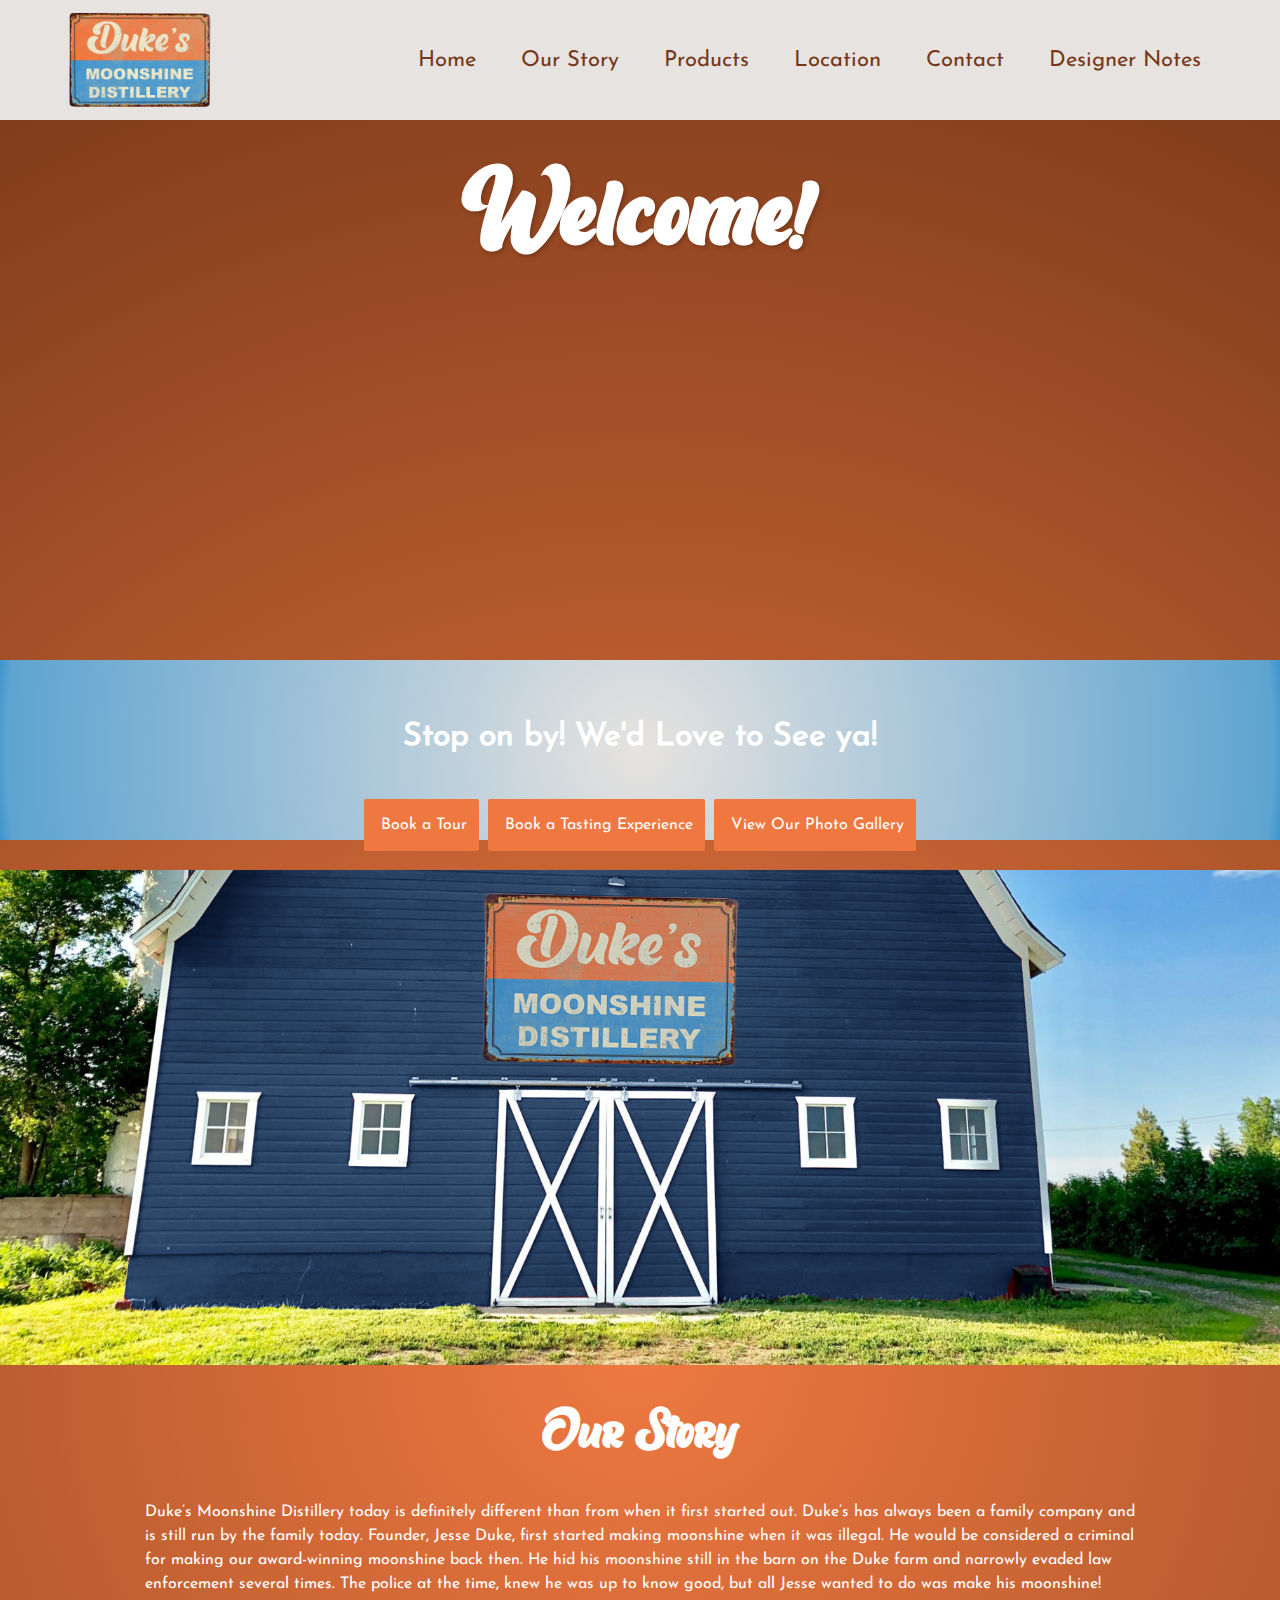
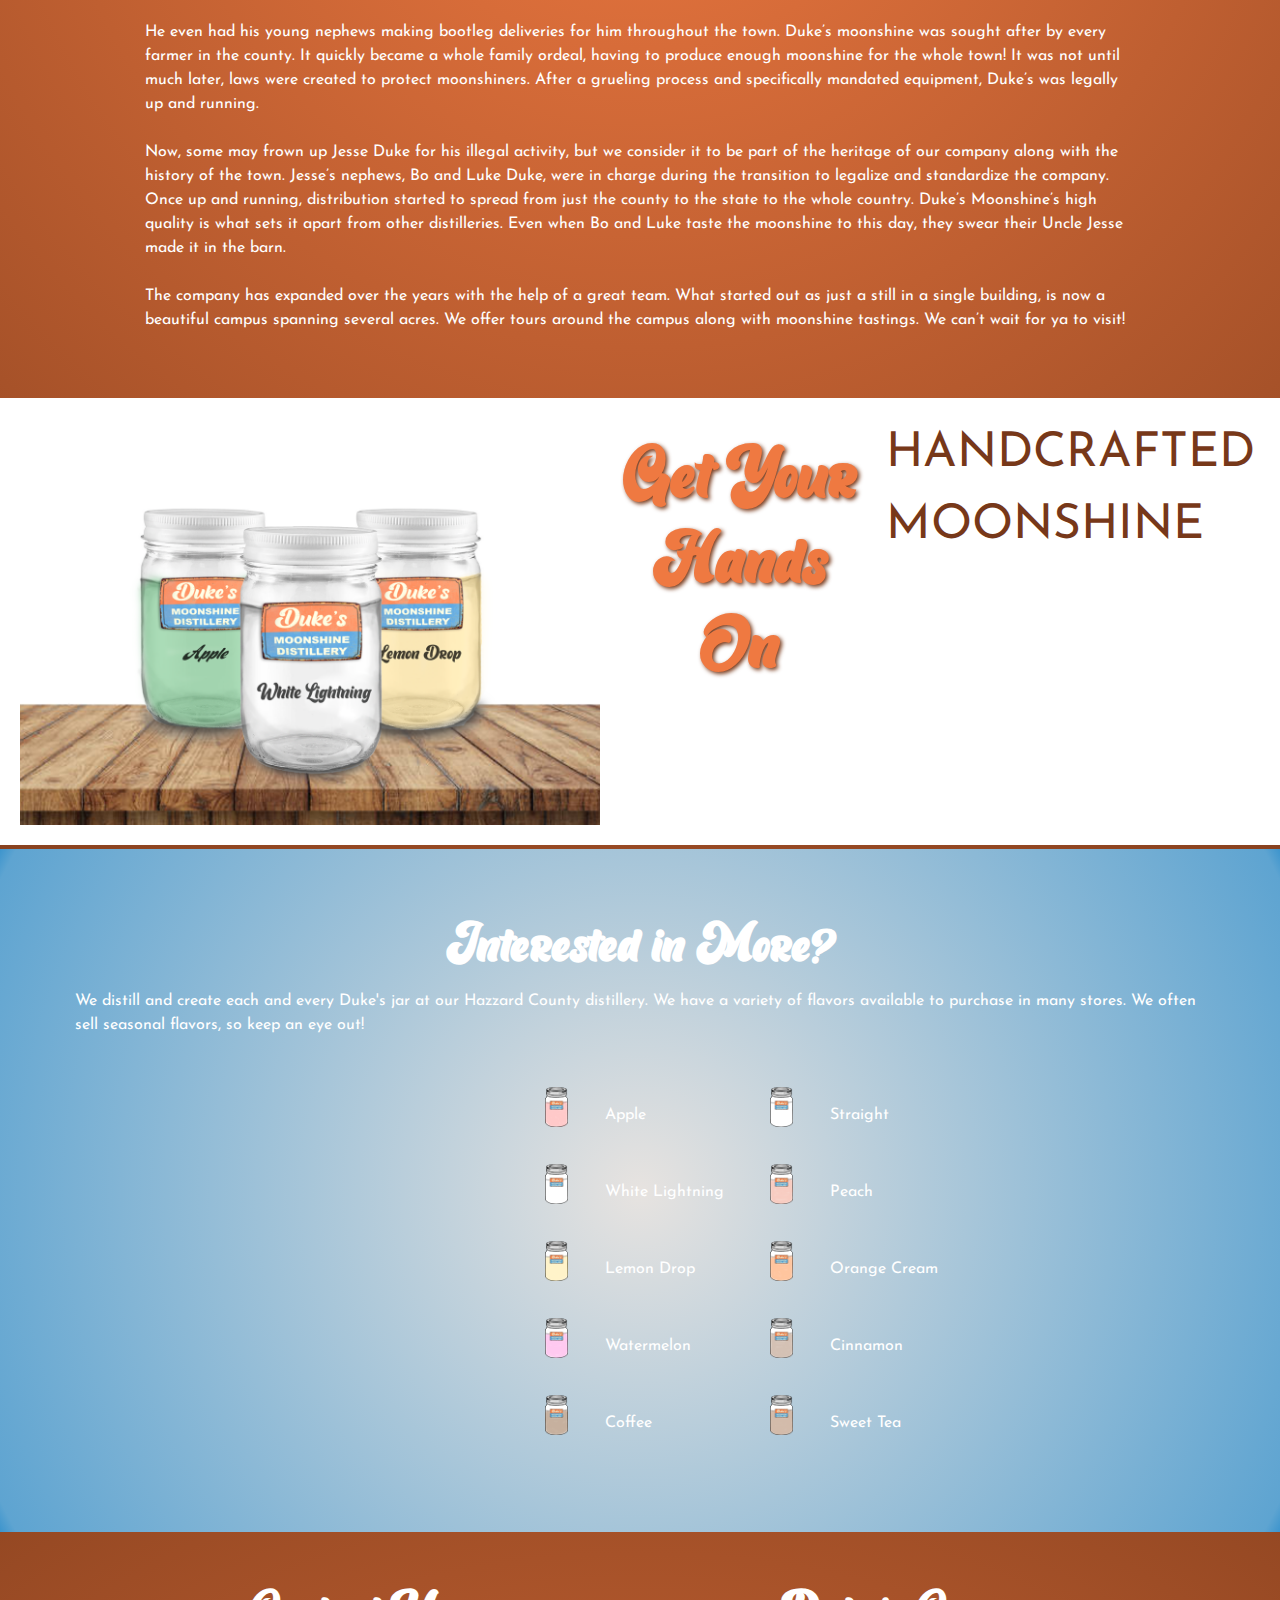
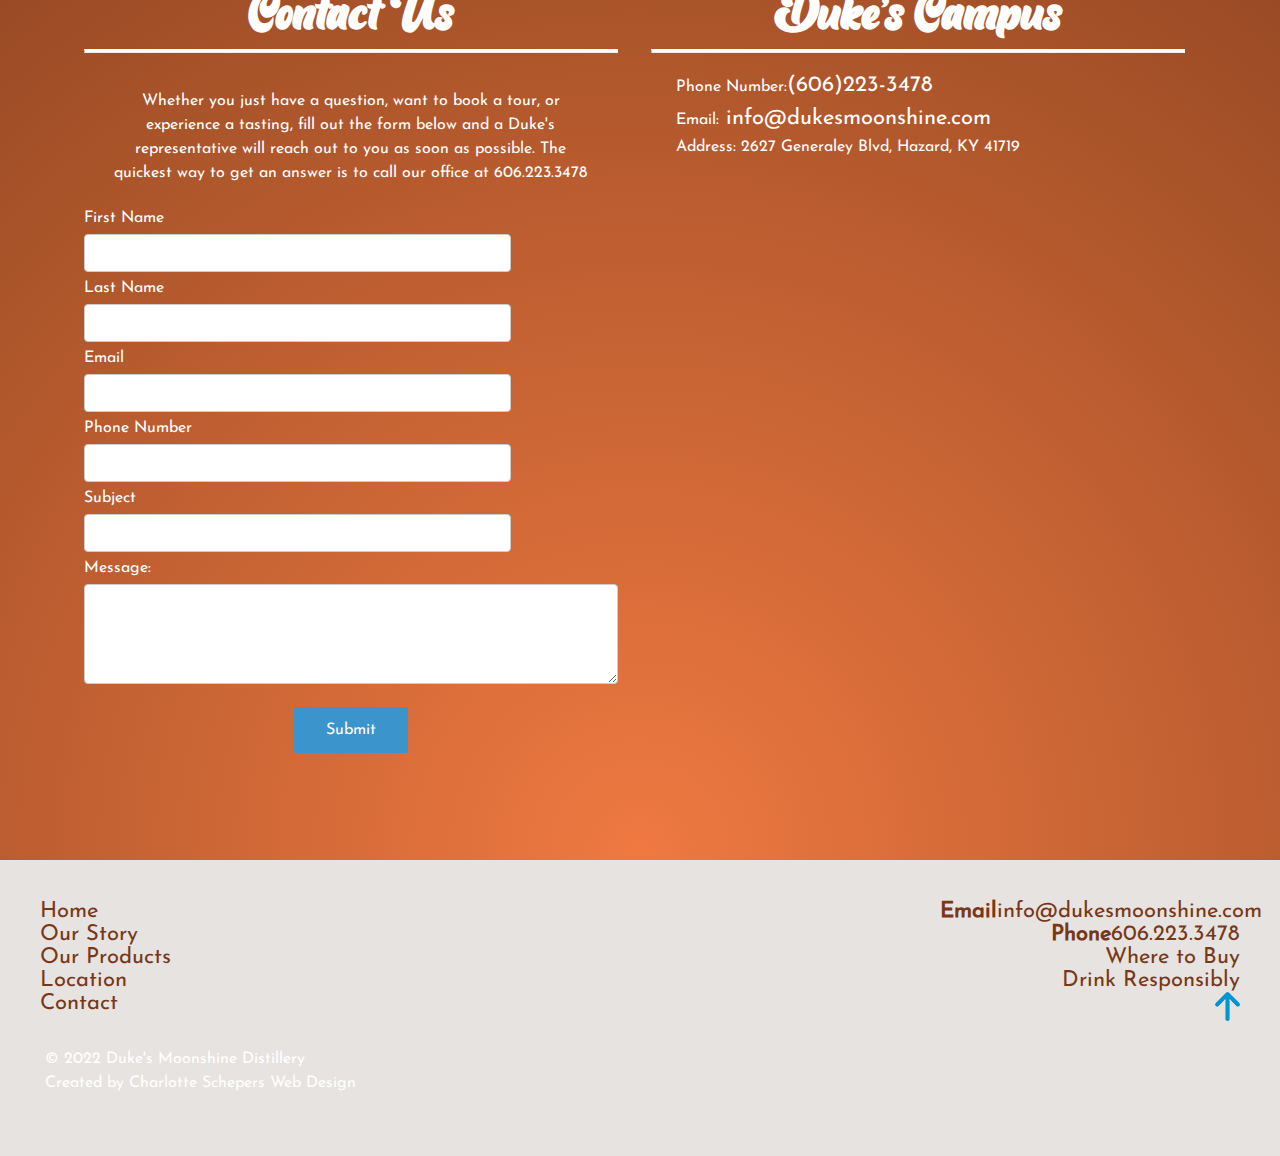
==== index.html @ 7ce9fbf5 "updates to grid" ====
<!DOCTYPE html>
<html lang="en">
<head>
    <meta charset="UTF-8">
    <meta http-equiv="X-UA-Compatible" content="IE=edge">
    <meta name="viewport" content="width=device-width, initial-scale=1.0">
    <title>Home</title>
    <!-- import stylesheet -->
    <link rel="stylesheet" href="css/navbar.css">
    <link rel="stylesheet" href="styles.css">
</head>
<body>
  <!-- NAVIGATION BEGINS -->
    <nav class="navbar">
        <div class="logo-container">
          <a href="#"><img class="logo-image" src="img/logo.png" alt="logo"></a>
        </div>
        <ul id="nav-list" class="nav-menu">
            <li class="menu-item">
                <a href="#home">Home</a>
            </li>
            <li class="menu-item">
                <!-- <a href="http://" target="_blank" rel="noopener noreferrer">Blog</a> -->
                <a href="#about">Our Story</a>
            </li>
            <li class="menu-item">
                <a href="#products">Products</a>
            </li>
            <li class="menu-item">
                <a href="#map">Location</a>
            </li>
            <li class="menu-item">
                <a href="#contact">Contact</a>
            </li>
            <li class="menu-item">
                <a href="https://charlotte-schepers.com/dukes-moonshine-distillery/">Designer Notes</a>
            </li>
        </ul>
        <div id="nav-toggle" class="menu-icon">
            <div class="bar"></div>
            <div class="bar"></div>
            <div class="bar"></div>
        </div>
    </nav>
    <!-- import javascript -->
    <script src="js/navbar.js"></script>
<!-- NAVIGATION ENDS -->
<!-- CONTENT OF THE PAGE BEGINS -->

<div id="#" class="index-hero">
<h2>Welcome!</h2>
</div>

<div class="off-white centered">
  <h1>Stop on by! We'd Love to See ya!</h1>
  <button class="button button2">Book a Tour</button>
  <button class="button button2">Book a Tasting Experience</button>
  <button class="button button2">View Our Photo Gallery</button>
  <br>
  <br>
</div>



<div class="header-img"></div>


<h2 id="about" >Our Story</h2>

<div class="about">
<p>Duke’s Moonshine Distillery today is definitely different than from when it first started out. Duke’s has always been a family company and is still run by the family today. Founder, Jesse Duke, first started making moonshine when it was illegal. He would be considered a criminal for making our award-winning moonshine back then. He hid his moonshine still in the barn on the Duke farm and narrowly evaded law enforcement several times. The police at the time, knew he was up to know good, but all Jesse wanted to do was make his moonshine!<br>
<br>
He even had his young nephews making bootleg deliveries for him throughout the town. Duke’s moonshine was sought after by every farmer in the county. It quickly became a whole family ordeal, having to produce enough moonshine for the whole town! It was not until much later, laws were created to protect moonshiners. After a grueling process and specifically mandated equipment, Duke’s was legally up and running.<br>
<br>
Now, some may frown up Jesse Duke for his illegal activity, but we consider it to be part of the heritage of our company along with the history of the town. Jesse’s nephews, Bo and Luke Duke, were in charge during the transition to legalize and standardize the company. Once up and running, distribution started to spread from just the county to the state to the whole country. Duke’s Moonshine’s high quality is what sets it apart from other distilleries. Even when Bo and Luke taste the moonshine to this day, they swear their Uncle Jesse made it in the barn. <br>
<br>
The company has expanded over the years with the help of a great team. What started out as just a still in a single building, is now a beautiful campus spanning several acres. We offer tours around the campus along with moonshine tastings. We can’t wait for ya to visit! <br>

</p>
</div>

<div id="products" class="product-bkgd products">
<img class="products-img" src="images/products.png" alt="moonshine jars">


<h2>Get Your Hands On</h2>
<p>HANDCRAFTED MOONSHINE</p>
</div>

</div>


<div class="blue-cover">
<h2>Interested in More?</h2>
<p> We distill and create each and every Duke's jar at our Hazzard County distillery. We have a variety of flavors available to purchase in many stores. We often sell seasonal flavors, so keep an eye out!</p>

<!-- <div class="row">

<ul>
  <div class="column jars">
  <li><span class="apple"><img src="images/apple.png">Apple</li>
  <li><span class="white-light"><img src="images/jar bullet.png">White Lightning</li>
  <li><span class="lemon"><img src="images/lemon.png">Lemon Drop</li>
  <li><span class="watermelon"><img src="images/watermelon.png">Watermelon</li>
  <li><span class="coffee"><img src="images/coffee.png">Coffee</li>


  </div>
  <div class="column jars">
  <li><span class="straight"><img src="images/jar bullet.png">Straight</li>
  <li><span class="peach"><img src="images/peach.png">Peach</li>
  <li><span class="orange"><img src="images/orange.png">Orange Cream</li>
  <li><span class="cinnamon"><img src="images/cinnamon.png">Cinnamon</li>
    <li><span class="sweet-tea"><img src="images/sweet tea.png">Sweet Tea</li>
  </div>
</ul>
</div> -->


<div class="small-grid">

  <div class="small-col">

       <img src="images/apple.png">

       <p>Apple</p>

       <img src="images/jar bullet.png">

       <p>White Lightning</p>

       <img src="images/lemon.png">

       <p>Lemon Drop</p>

       <img src="images/watermelon.png">

      <p>Watermelon</p>

       <img src="images/coffee.png">

      <p>Coffee</p>

    </div> <!--small-col-->



    <div class="small-col">

      <img src="images/jar bullet.png">

      <p>Straight</p>

      <img src="images/peach.png">

      <p>Peach</p>

        <img src="images/orange.png">

      <p>Orange Cream</p>

        <img src="images/cinnamon.png">

      <p>Cinnamon</p>

        <img src="images/sweet tea.png">

      <p>Sweet Tea</p>

    </div> <!--small col-->
</div><!--small-grid-->

</div>


  <div id="contact" class="wrapper2">
    <form action="thanks.html">
      <h2>Contact Us</h2>
      <hr>
      <p>Whether you just have a question, want to book a tour, or experience a tasting, fill out the form below and a Duke's representative will reach out to you as soon as possible. The quickest way to get an answer is to call our office at 606.223.3478 <br>

      </p>

     <label>First Name <br>
     <input type="text" id="first-name" name="first-name" required></label>
     <label>Last Name <br>
     <input type="text" id="last-name" name="last-name" required></label>
     <label>Email <br>
     <input type="email" id="email" name="email" required></label>
     <label>Phone Number<br>
     <input type="phone" id="phone" name="phone" required></label>
     <label>Subject<br>
     <input type="subject" id="subject" name="subject" required></label>



     <label>Message: <br>
     <textarea id="message" required></textarea></label>


       <!-- <p>Please indicate what subject your message involves:</p>
     <ul>
       <li><input class="checkbox" type="checkbox" name="tour" id="tour" value="tour" class="svc">Booking a Tour</li>
       <li><input class="checkbox" type="checkbox" name="taste" id="taste" value="taste" class="svc">Experience a Moonshine Tasting</li>
       <li><input class="checkbox" type="checkbox" name="general" id="general" value="general" class="svc">General Questions</li>
       <li><input class="checkbox" type="checkbox" name="other" id="other" value="other" class="svc">Other</li>
       <li><input class="checkbox" type="checkbox" class="cursor" id="news" name="news" checked> Receive our Newsletters</label></li>     </ul> -->

       <!-- <label id="newsletter"> <input type="checkbox" class="cursor" id="news" name="news" checked> Receive our newsletters</label> -->

       <button type="submit" class="cursor" value="Submit">Submit</button>

   </form>
   <br>
   <div id="map">

       <h2>Duke's Campus</h2>
       <hr>
       <p>
        Phone Number:<a href="tel: 606-223-3478">(606)223-3478</a><br>
       Email:<a href="mailto:info@dukesmoonshine.com"> info@dukesmoonshine.com </a><br>
       Address: 2627 Generaley Blvd, Hazard, KY 41719
<br>
<br>

<iframe src="https://www.google.com/maps/embed?pb=!1m18!1m12!1m3!1d50807.199854660656!2d-83.23559071460049!3d37.2607550804076!2m3!1f0!2f0!3f0!3m2!1i1024!2i768!4f13.1!3m3!1m2!1s0x8844c88c5bedbb27%3A0x485ecf9d61641623!2sHazard%2C%20KY!5e0!3m2!1sen!2sus!4v1650849989904!5m2!1sen!2sus" width="100%" height="450" style="border:0;" allowfullscreen="" loading="lazy" referrerpolicy="no-referrer-when-downgrade"></iframe></div>
     </p>
   </div>
 </div>


<footer>
<div class="footer-grid">
  <div class="left">
    <a href="#">Home<br></a>
     <a href="#about">Our Story<br></a>
    <a href="#products">Our Products<br></a>
    <a href="#map">Location<br></a>
    <a href="#contact">Contact<br></a>
  </div>
  <div></div>
  <div class="right">
    <a href= "mailto:info@dukesmoonshine.com"><b>Email</b>info@dukesmoonshine.com</a><br>
    <a href="tel:+6062233478"><b>Phone</b>606.223.3478</a><br>
    <a href="#">Where to Buy</a><br>
    <a href="#">Drink Responsibly</a><br>
    <a href="#"><img src="images/arrow.png" alt="arrow"></a>
  </div>

</div> <!--footer grid-->
<p>&copy; 2022 Duke's Moonshine Distillery<br>Created by Charlotte Schepers Web Design</p>
</footer>

</body>
</html>
---- css/navbar.css ----
@font-face {
   font-family: 'Josefin Sans';
   src: url('JosefinSans-Regular.ttf') format('truetype');
   font-weight: normal;
 }
body {
    margin: 0;
    /* to see that the navbar is sticky */
    height: 300vh;
    background: rgb(239,121,65);
background: radial-gradient(circle, rgba(239,121,65,1) 0%, rgba(119,56,25,1) 100%);

}

a {
    color: #773819;
    text-decoration: none;
    font-size: 22px;
    font-family: 'Josefin Sans', sans-serif;
}

a:hover {
    color: #3c94cd;
}

.navbar {
    /* make it stick */
    position: sticky;
    position: -webkit-sticky;
    top: 0;
    /* in front of all other elements */
    z-index: 99;
    /* set background */
    background-color: #e7e3e0;
    padding: 10px 5%;

    /* define flex */
    display: flex;
    justify-content: space-between;
    align-items: center;
}

.logo-image {
    display: block;
    height: 100px
}

.nav-menu {
    margin: 0;
    padding: 0;
    list-style-type: none;
    list-style-image: none;
}

.menu-item {
    display: inline-block;
    margin-left: 10px;
}

.bar {
    width: 20px;
    height: 3px;
    background-color: black;
    margin: 4px auto;
}

.menu-icon {
    display: none;
}

@media only screen and (max-width: 600px) {
    .navbar {
        flex-direction: column;
    }

    .logo-container {
        width: 100%;
    }

    .menu-item {
        display: block;
        width: 100%;
        padding: 5px 0;
        text-align: end;
    }

    .menu-icon {
        display: block;
        position: absolute;
        top: 20px;
        right: 5%;
    }

    .menu-icon:hover .bar {
        background-color: #3c94cd;
    }

    .nav-menu {
        display: none;
        width: 100%;
    }

    .active {
        display: block;
    }
}
---- styles.css ----
@charset "utf-8";

/* fonts */

@font-face {
   font-family: 'Barqish';
   src: url('Barqish.otf') format('opentype');
   font-weight: normal;
 }



/* MAIN CONTENT --------------------------------- */
body{
  background: rgb(239,121,65);
background: radial-gradient(circle, rgba(239,121,65,1) 0%, rgba(119,56,25,1) 100%);
  font-size: 16px;
 font-family: 'Josefin Sans', sans-serif;
  margin:0;
  padding:0;
}

* {
  box-sizing: border-box;
}

h1 {
  text-align: center;
  font-family: 'Josefin Sans', sans-serif;
  font-size: 2em;
  color: white;
}

h2 {
  color: white !important;
  font-family: 'Barqish';
  text-align: center;
  /* padding: 20px; */

  margin-top: 10px;
  margin-bottom: 0;
  font-size: 3em;
  justify-content: center;


}

h3 {
  text-align: center;
  color: white;
  font-family: 'Josefin Sans';
  font-size: 2.5em;

}

p {
	color: white;
    font-size: 1em;
    line-height: 1.5;
    font-family: 'Josefin Sans', sans-serif;
    padding: 25px;
    padding-top: 0;
    text-align: center;

}



/* INTRO PAGE */
.intro-logo {
  width: 450px;
  margin-right: auto;
  margin-left: auto;
  display: block;

}
.centered-intro {
  text-align: center;
  padding-top: 20px;
}

.centered-intro p {
  text-align: center;

}

.centered-intro form input {
  margin: auto !important;
}

input[type=submit] {
 background-color: #3c94cd;

 -moz-border-radius: 5px;
 -webkit-border-radius: 5px;
 border-radius: 2px;
 color: #fff;
 font-family: 'Josefin Sans', sans-serif;
 font-size: 1em;
 text-decoration: none;
 border: none;

}
button[type=submit] {
 background-color: #3c94cd;
 -moz-border-radius: 5px;
 -webkit-border-radius: 5px;
 border-radius: 2px;
 color: #fff;
 font-family: 'Josefin Sans', sans-serif;
 font-size: 1em;
 text-decoration: none;
 border: none;

}


/* INDEX PAGE */


/* ---------------------------------------------------NAV BAR */
/* .topnav {
	overflow: hidden; */
  /* background-color: #ab907b; */
  /* background-color: #e7e3e0;
  border: 1px groove #773819;
border-radius: 2px 2px 2px 2px;

}
.topnav a {
	display: none;
	color: #773819;
	padding: 14px 14px;
	text-decoration: none;
	font-size: 1.2em;
}
.topnav a:hover {

	color: #3c94cd;
	}
a.active {
	display: inline-grid; */
	/* background-color:rgba(40,40,40,.6); */
	/* color: #3c94cd;
}
.topnav.responsive {
  position: relative;
  z-index: 1;
}
.topnav.responsive a {
	float: none;
	display: block;
	text-align: left; */
	/* border-bottom:1px solid #000; */
/* }
.topnav a.icon {
	float: right;
	display: block;
    color: #3f95cd;
}
.topnav.responsive .icon {
	position: absolute;
	right: 0;
	top: 0;
} */

/* --------
  -------------------END OF NAV BAR */

/* #logo { */
    /* ------ Max width to keep logo image from being larger than intended ------ */
    /* width: 300px;
    height: auto;
    margin: auto;
    display: block;
    padding-top: 20px;
    padding-bottom: 20px;


} */


.header-img {
    background-image: url("images/landscape-barn.png");
    background-repeat: no-repeat;
    background-position: center;
    background-size: cover;
    min-height:150px;
    min-width: 100px;
    padding-bottom: 0px;
    margin-bottom:0px;

}

.index-hero h2 {
  color: white;
  font-family: 'Barqish';
  text-align: center;
  /* padding: 20px; */
  padding-bottom: 20px;
  margin-top: 0;
  font-size: 4em;
  justify-content: center;

}
.orange-bar {
  background: rgb(239,121,65);
  background: radial-gradient(circle, rgba(239,121,65,1) 0%, rgba(119,56,25,1) 100%);

  height: 10vh;

}

  .taste {
    justify-content: center;
    width: 175px;

  }

  .tour {
    justify-content: center;
    width: 175px;
  }

  .virt {
   justify-content: center;
   width: 175px;
  }

  .container {
    width: 300px;
    display: flex;
    flex-direction: column;
    justify-content: center;
  }


.index-hero {
  background-image: url("images/index-hero.jpg");
  background-repeat: no-repeat;
  background-position: center;
  background-size: cover;
  min-height:250px;
  min-width: 100px;
  padding-top: 0px;
  margin-top: 0px;
  margin-bottom: 0px;
  padding-bottom: 0px;
}

.index-hero h2 {
  text-shadow: 2px 3px 4px #552711;

}

.off-white {
  background: rgb(231,227,224);
background: radial-gradient(circle, rgba(231,227,224,1) 0%, rgba(94,164,209,1) 98%, rgba(60,148,205,1) 100%);
  height: 265px;
  padding: 5px;

}

.off-white h1 {
  padding: 20px;
}

.button {
  padding: 16px 15px;
  text-align: center;
  text-decoration: none;
  display: inline-block;
  font-size: 16px;
  margin: 4px 2px;
  transition-duration: 0.4s;
  cursor: pointer;
  font-family: 'Josefin Sans', sans-serif;
}

.button2 {
  background-color: #ef7840;
  color: white;
  border: 2px solid #ef7840;
  padding-right: 10px;
}

.button2:hover {
  background-color: #3c94cd;
  color: #e7e3e0;
  border: 2px solid #3c94cd;
}

hr {
  border-top: 3px solid white;
}

.products h1{
  color: black;
  font-size: 2em;
}

.product-bkgd h2 {
  color: #ef7941 !important;
  text-align: center;
  font-family: 'Barqish';
  font-size: 4em;
  text-shadow: 2px 2px 4px #773819;
}


.products {


    min-height:400px;
    padding-top: 10px;
    padding-bottom:10px;
}

.product-bkgd {
  background-color: white;
  padding-top: 20px;
}

.products-img {
  width: 100%;
  display: inline-block;
  padding: 20px;
}

.column {
    width: 100%;
  }

  .jars {
    width: 200px;
    text-align: left;
    margin: auto;
  }

  .product-bkgd p{
    color: #773819;
    font-size: 3em;
    margin-top: 0px;
  }

  ul {
    color: white;
    text-align: center;
    list-style-type: none;
  }

  li {
    padding: 15px;
    align-items: center;
  }

  .blue-cover {
    background: rgb(231,227,224);
background: radial-gradient(circle, rgba(231,227,224,1) 0%, rgba(94,164,209,1) 98%, rgba(60,148,205,1) 100%);
padding: 25px;
  }

  .wrapper2 {
  margin: 15px auto;
  width:90%;
  padding: 20px;
}

/* START MOBILE FORM STYLES */
form{
/* width:90%; */
}

form p, form{
margin-bottom:5px;
text-align: center;
}

label{
display:block;
color: white;
text-align: left;
}

#newsletter input{
display:inline;
width:auto;
}

input{
/* FOR MOBILE WIDTH:100% */
width:100%;
padding:1.7%;
margin:1.5% 0;
font-size: 1em;
border-radius: 4px;
border:1px solid #ccc;
box-sizing: border-box;
}

.checkbox{
    width:30px;
    text-align: left;

}

textarea{
min-height:100px;
width: 100%;
padding: 2%;
margin: 1.5% 0;
font-size: 1em;
border: 1px solid #ccc;
border-radius: 4px;
box-sizing: border-box;
}

#map a {
  color: white;

}

#map a:hover {
  color: #3c94cd;
}




footer{
    text-align: center;
    /* background-color: #4682b4; */
    /* opacity: 0.7; */
    /* padding-top: 20px; */
    color: #773819;
    font-family: 'Josefin Sans';
    background-color: #e7e3e0;
    padding: 20px;
}

footer:hover {

}

.wrapper p {
  color: #773819;
}

.footer p {
  color: #773819;
  text-align: center;
}

.footer-grid {
  display: grid;
  grid-template-columns: 150px 1fr 300px;
  grid-gap: 10px;
  background-color: #e7e3e0;
  color: #444;
  margin: 20px;
}

.right {
  text-align: right;
  color: #773819;
  font-size: 1.3em;
}

.left {
  text-align: left;
}
}
i{
  text-align:right;
}

.about {
  margin: auto;
  padding: 25px;
}

.small-col {
  display: grid;
  grid-template-columns: 20px 180px;
  grid-gap: 15px;
  margin: 5px;

}
 .small-grid{
    max-width:200px;
/*  I added the grid template col widths to get
 this max-width number so the grid is
 centered. If the columns need to be wider,
 then you need to change the max-width also  */
    margin:20px auto;
  }

.small-grid img{
  display:block;
  height:40px;
}
.small-grid p{
  height:30px;
}

@media only screen and (min-width:400px){
  .small-grid{
    display:flex;
    flex-direction:row;
  }
}



  /* --------
DESKTOP STYLES
-------- */
@media only screen and (min-width:700px){

  /* INTRO, LANDING PAGE ------------------------------- */

  .intro-logo {
    margin-top: 300px;
    margin-left: 800px;
    width: 300px;
    position: center;
    display: inline-block;
  }
  .centered {
    text-align: center;
    padding-top: 20px;
  }

  button {
    background-color: #3c94cd;
    border: none;
    border-radius: 2px;
    color: white;
    padding: 15px 32px;
    text-align: center;
    text-decoration: none;
    display: inline-block;
    font-size: 16px;
    margin: 4px 2px;
    cursor: pointer;
    font-family: 'Josefin Sans', sans-serif;
  }



  input[type=submit] {
   background-color: #3c94cd;
   padding: 15px 32px;
   -moz-border-radius: 5px;
   -webkit-border-radius: 5px;
   border-radius: 2px;
   color: #fff;
   font-family: 'Josefin Sans', sans-serif;
   font-size: 1em;
   text-decoration: none;
   border: none;
   display: inline-block;
  }

  #yes-button {
    display: inline-block;
    text-align: center;
    margin: auto;
  }

  #no-button {
    display: inline-block;
    text-align: center;
    margin: auto;
  }

/* INDEX PAGE ------------------------------------ */

/* .topnav{
     text-align: center;
     padding:5px 0;
 }
 .topnav a {
     display: inline-grid;
     grid-auto-flow: column;
 }
 .topnav a.icon {
     display: none;
 }


    #logo { */
    /* ------ Max width to keep logo image from being larger than intended ------ */
    /* width: 350px;
    height: auto;
    margin: 0 0 0 250px;
    display: inline-block; */
    /* max-width: 50%;
    margin: auto;
    display: block;
} */

.header-img {
    height: 55vh;
    margin-top: 30px;
    background-position: top center;

}

.index-hero h2 {
  color: white;
  font-family: 'Barqish';
  text-align: center;
  /* padding: 20px; */
  padding: 20px;
  margin: auto;
  /* font-size: 15em; */
  display: flex;
  justify-content: center;
  font-size: 6em;
  text-shadow: 2px 2px 4px #773819;
}

  .orange-bar {
    background: rgb(239,121,65);
    background: radial-gradient(circle, rgba(239,121,65,1) 0%, rgba(119,56,25,1) 100%);
    height: 20vh;
  }

  .index-hero {
      height: 60vh;
      margin-top: 0px;
      padding-top: 0px;

  }

  .off-white {
    background: rgb(231,227,224);
background: radial-gradient(circle, rgba(231,227,224,1) 0%, rgba(94,164,209,1) 98%, rgba(60,148,205,1) 100%);
    height: 20vh;
  }

  #about {
    padding-top: 20px;

  }


  p {
  text-align: left;
  }


.taste {
  float: left;
  width: 250px;
  padding-left: 25px;
}

.tour {
  margin: 0 350px 0 650px;
  display: inline-block;
  width: 250px;
}

.virt {
  float: right;
  padding-right: 25px;
  width: 250px;
}

.products {
  display: inline-flex;
  padding-bottom: 0;
  min-height: auto;


}

.products-img {
  min-width: 250px;
  min-height: 220px;

}

.brown-shadow {
text-align: left;
}

.brown-text {
  color: #773819;
  font-size: 3em;
  margin-top: 0px;
}

.column {
  float: left;
  width: 50%;
  padding: 5px;
  margin-right: auto;
  margin-left: auto;
}

/* Clearfix (clear floats) */
.row::after {
  content: "";
  clear: both;
  display: table;
}

.blue-cover {
  padding: 50px;
}

/* CONTACT ---------- */

  .wrapper2 {
      /* margin: 15px auto; */
      display: flex;
      flex-wrap: wrap;
  }
  .wrapper2 form, .wrapper2 #map{
      width:48%;
  }

  form{
      margin-right: 3%;

  }
  input{
      width:80%;
  }
  button{
      margin-top: 2%;
      margin-bottom: 2%;
  }

  form p {
    padding: 20px;
  }

  .footer-nav {
    float: left;
    text-align: left;
    margin-left: 25px;
    }


  .footer-contact {
    float: right;
    text-align: right;
    margin-right: 25px;
  }

  .wrapper {
    text-align: center;
    justify-content: center;
    display: inline-block;
    margin: auto;

  }

  footer{
    min-height: 150px;
  }


  .about {
    padding-right: 120px;
    padding-left: 120px
  }

  .apple {
    height: 25px;
    width: 15px;

  }

  .white-light {
    height: 25px;
    width: 15px;
  }
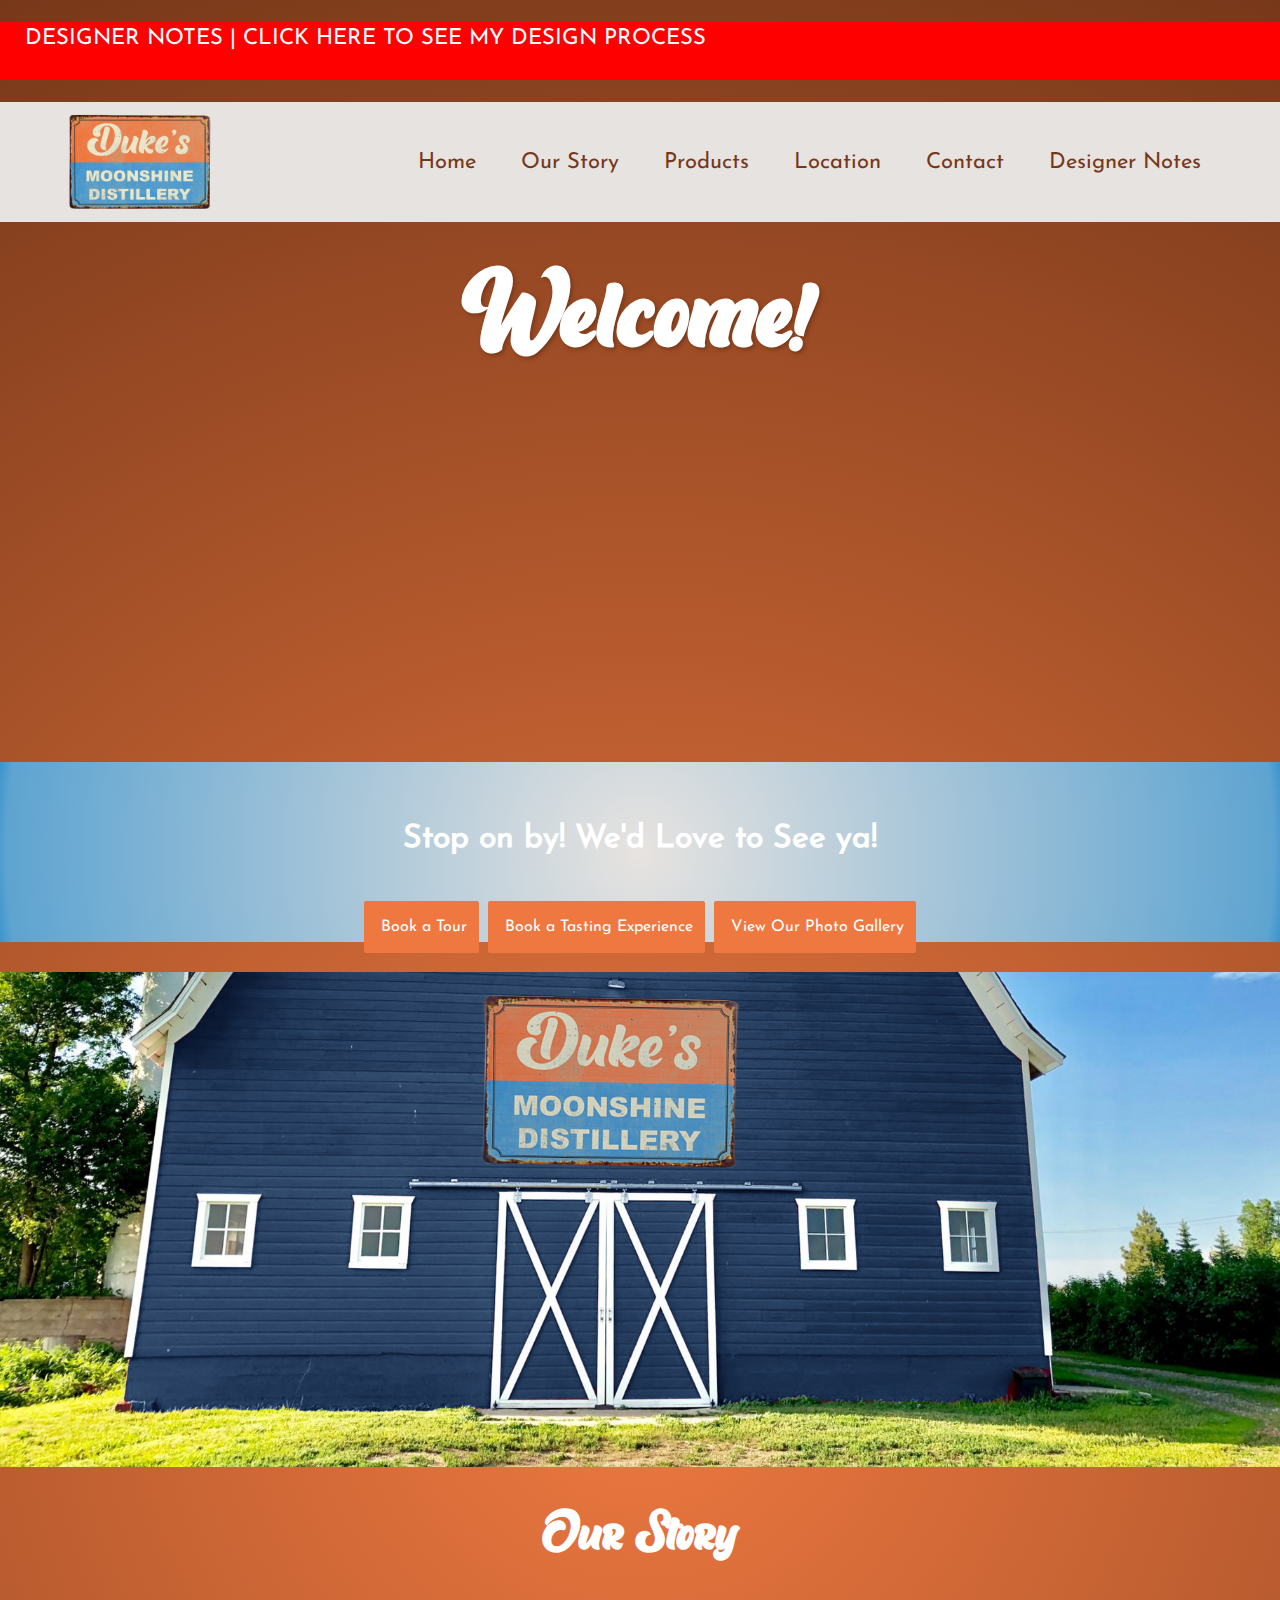
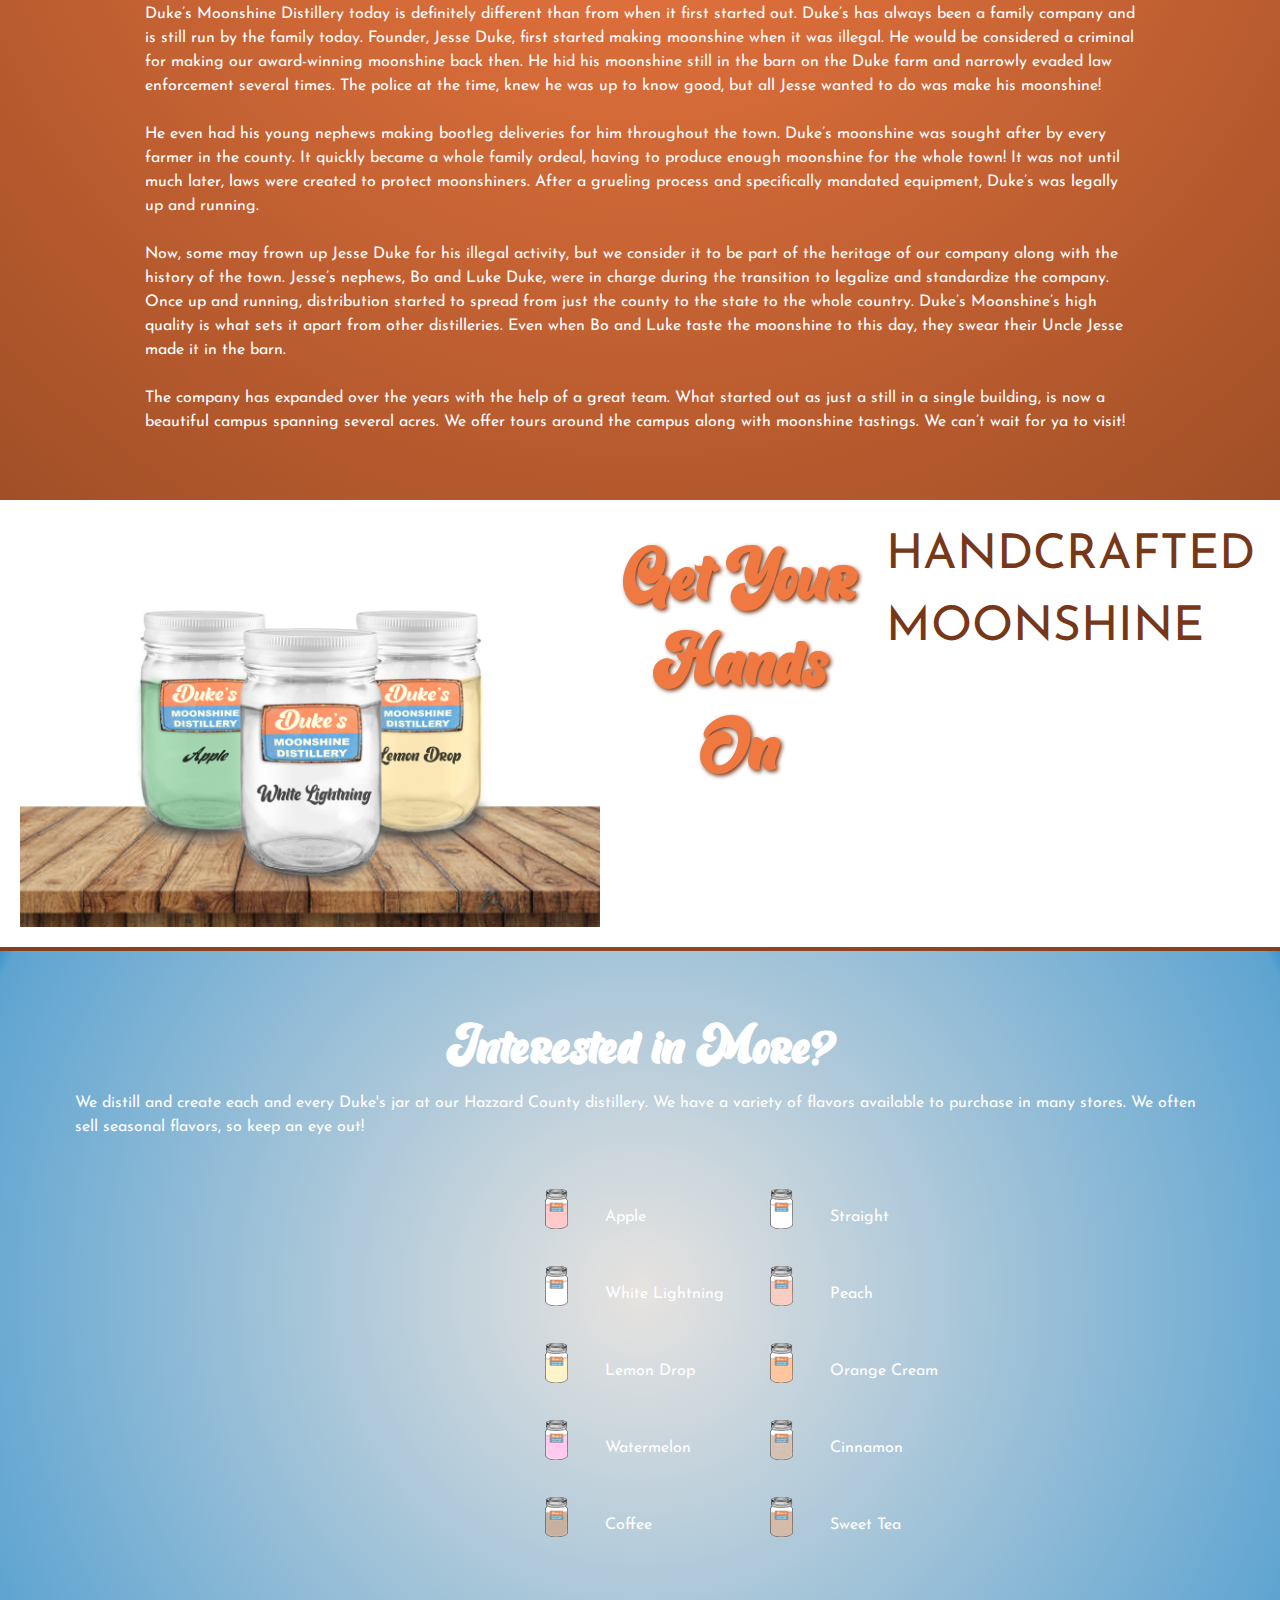
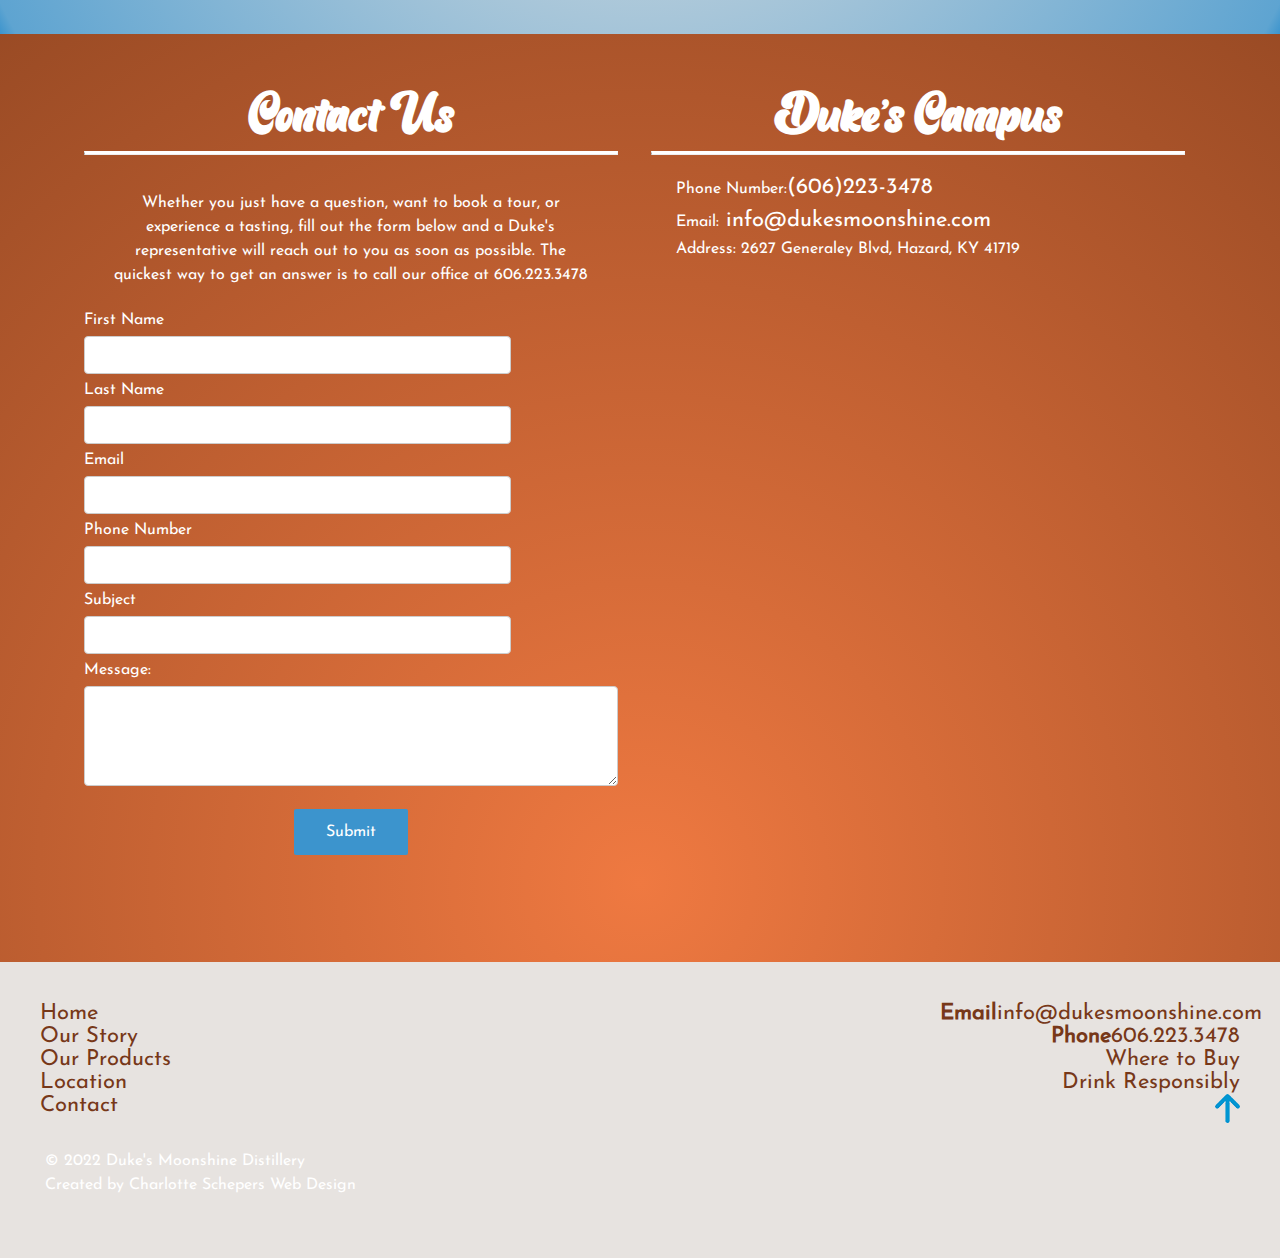
==== commit 8f42531e: "DESIGNER NOTES DIV" ====
--- a/index.html
+++ b/index.html
@@ -11,6 +11,10 @@
     <link rel="stylesheet" href="styles.css">
 </head>
 <body>
+  <div class="red-banner">
+<a href="https://charlotte-schepers.com/silver-seniors/"><p>DESIGNER NOTES | CLICK HERE TO SEE MY DESIGN PROCESS</p></a>
+</div>
+
   <!-- NAVIGATION BEGINS -->
     <nav class="navbar">
         <div class="logo-container">
--- a/styles.css
+++ b/styles.css
@@ -18,6 +18,16 @@
  font-family: 'Josefin Sans', sans-serif;
   margin:0;
   padding:0;
+}
+
+.red-banner {
+  background-color: red;
+
+}
+.red-banner a {
+  color: white;
+  text-align: center;
+
 }
 
 * {
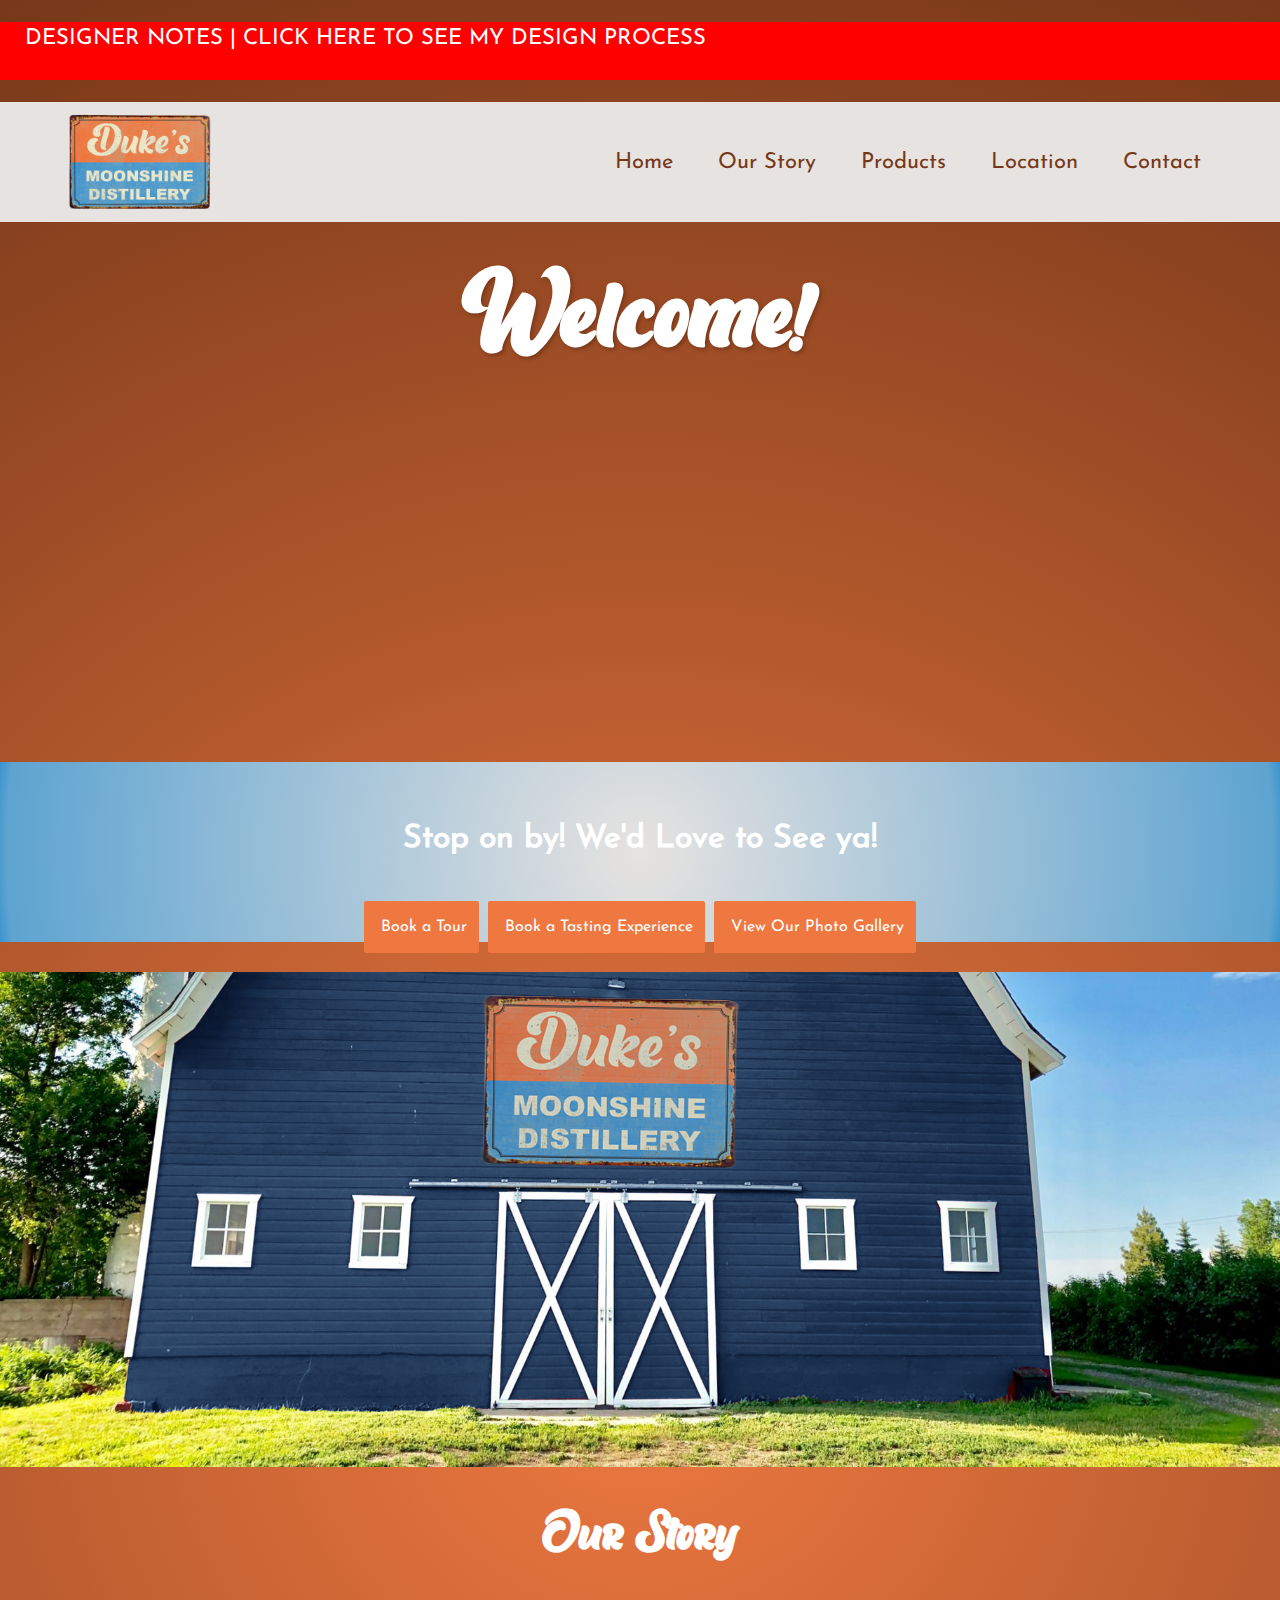
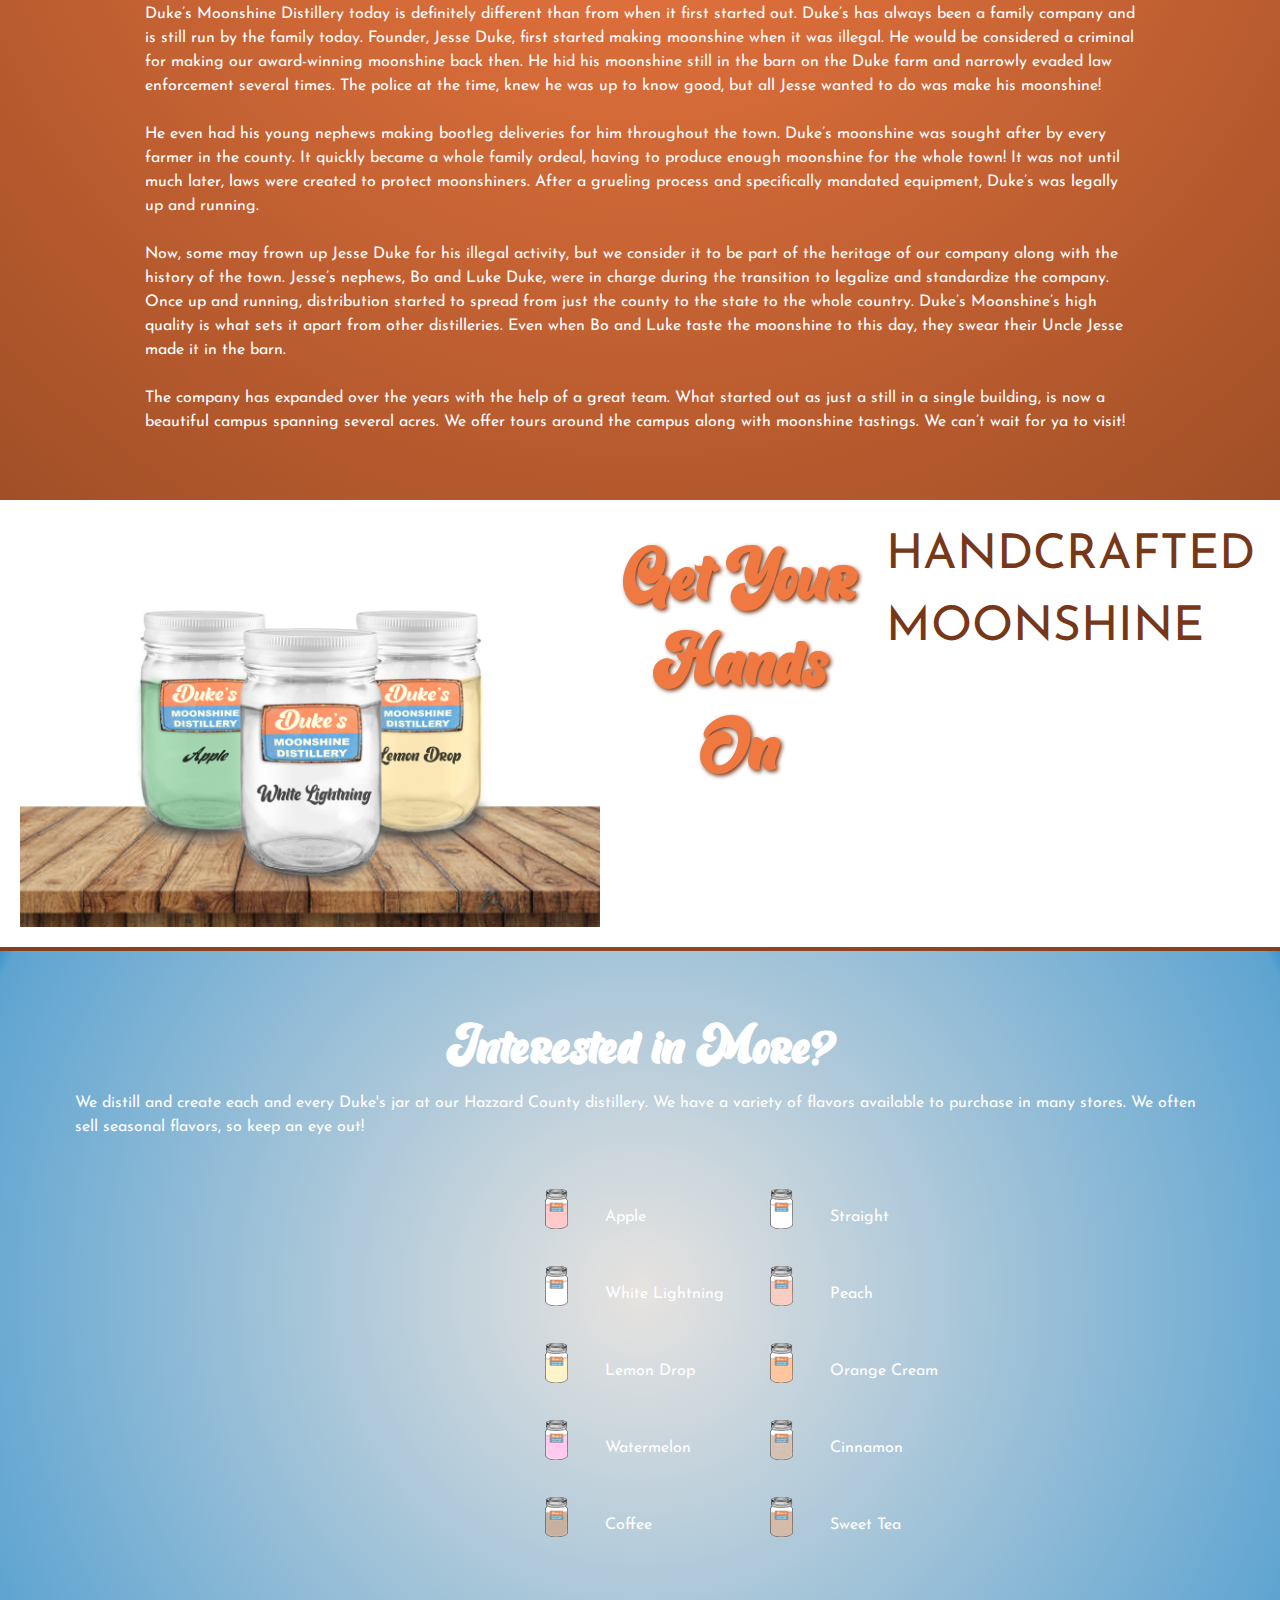
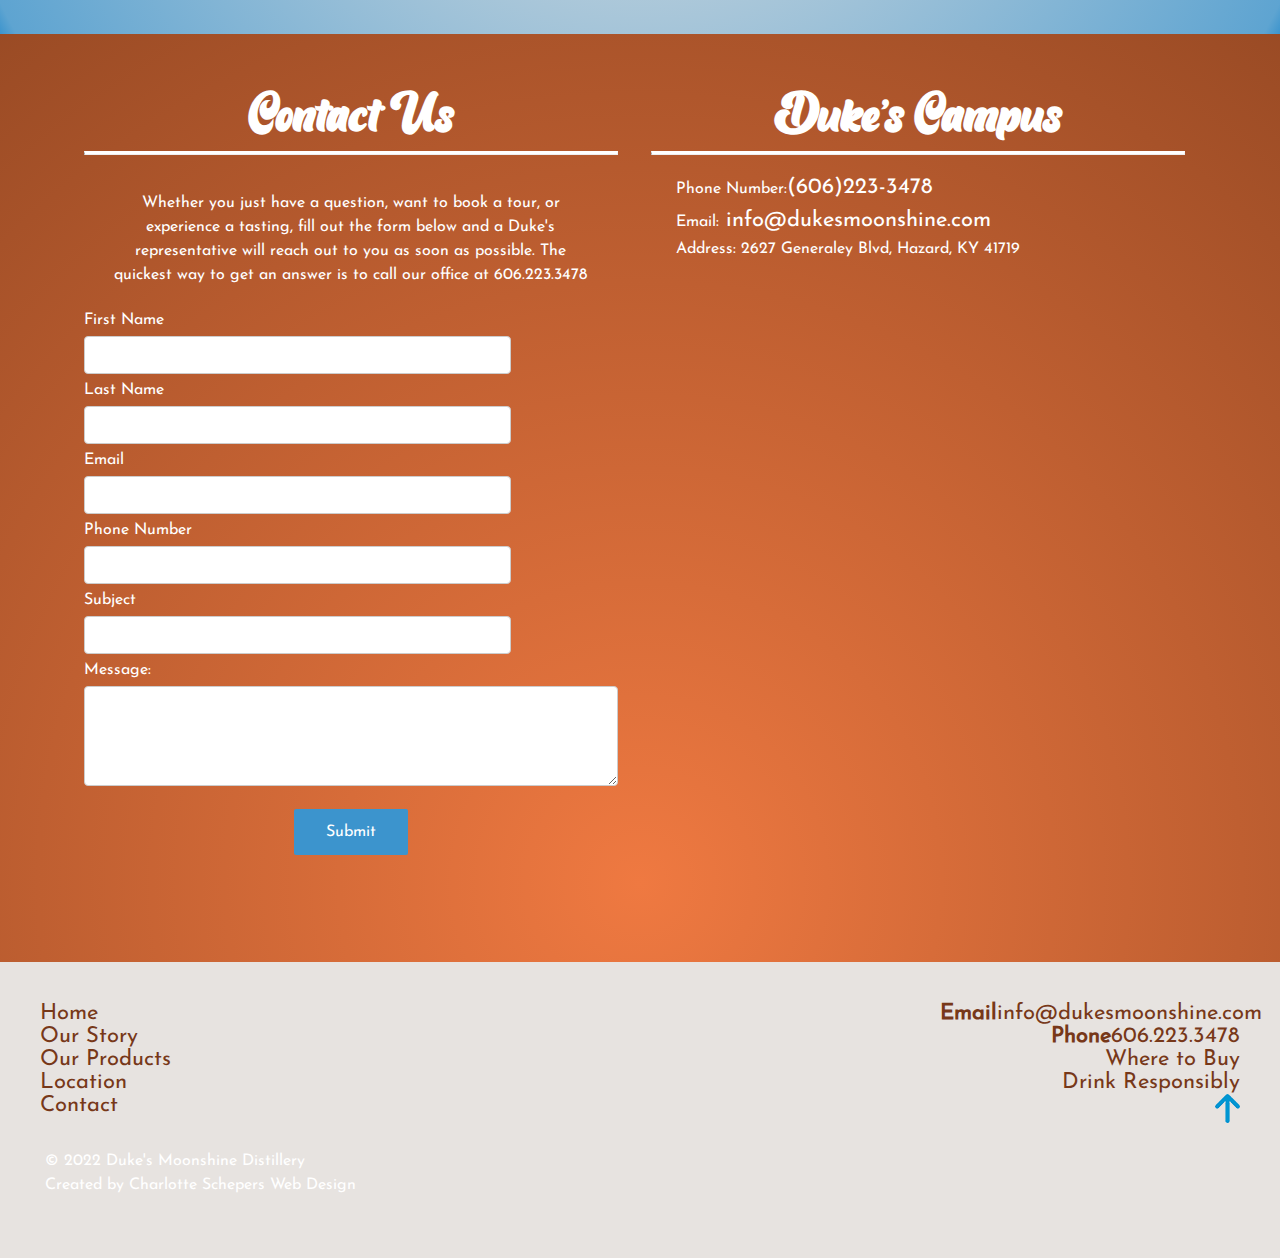
==== commit 7cd0b1dc: "Update index.html" ====
--- a/index.html
+++ b/index.html
@@ -12,7 +12,7 @@
 </head>
 <body>
   <div class="red-banner">
-<a href="https://charlotte-schepers.com/silver-seniors/"><p>DESIGNER NOTES | CLICK HERE TO SEE MY DESIGN PROCESS</p></a>
+<a href="https://charlotte-schepers.com/dukes-moonshine-distillery/"><p>DESIGNER NOTES | CLICK HERE TO SEE MY DESIGN PROCESS</p></a>
 </div>
 
   <!-- NAVIGATION BEGINS -->
@@ -36,9 +36,6 @@
             </li>
             <li class="menu-item">
                 <a href="#contact">Contact</a>
-            </li>
-            <li class="menu-item">
-                <a href="https://charlotte-schepers.com/dukes-moonshine-distillery/">Designer Notes</a>
             </li>
         </ul>
         <div id="nav-toggle" class="menu-icon">
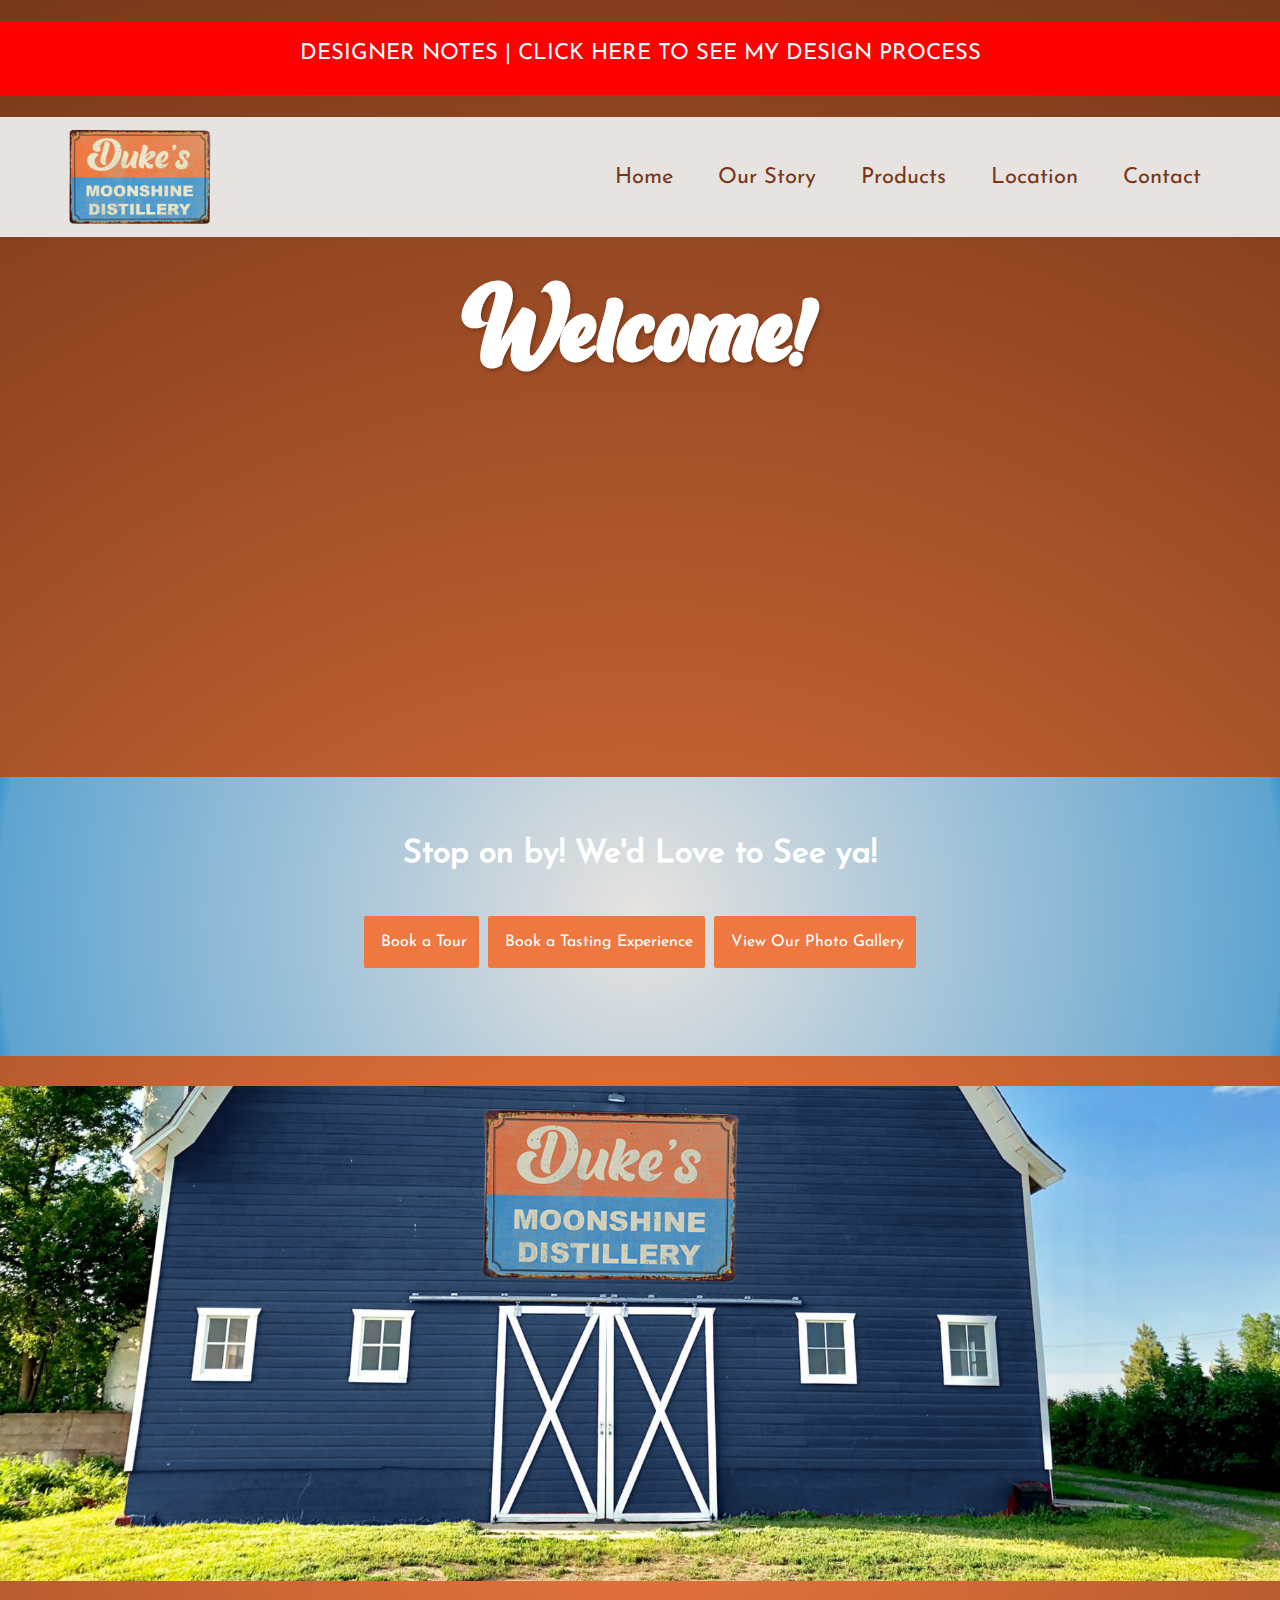
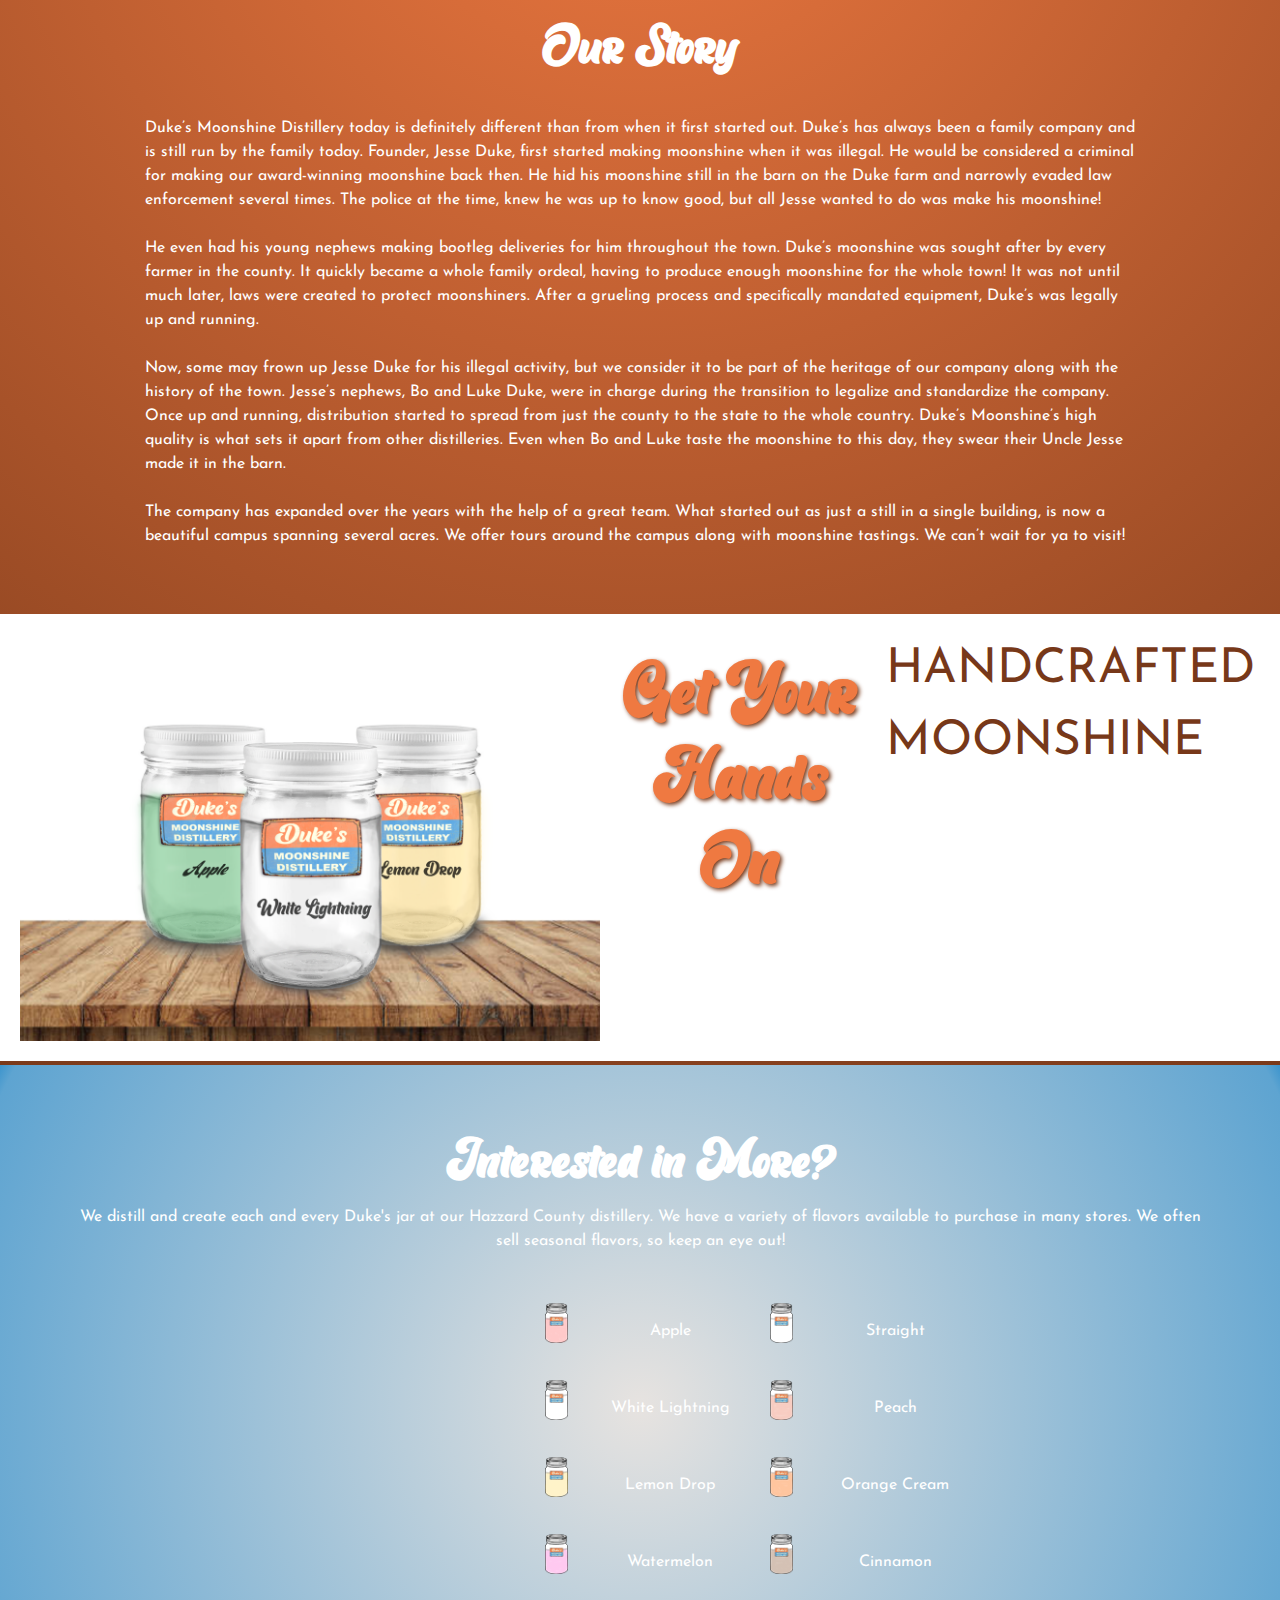
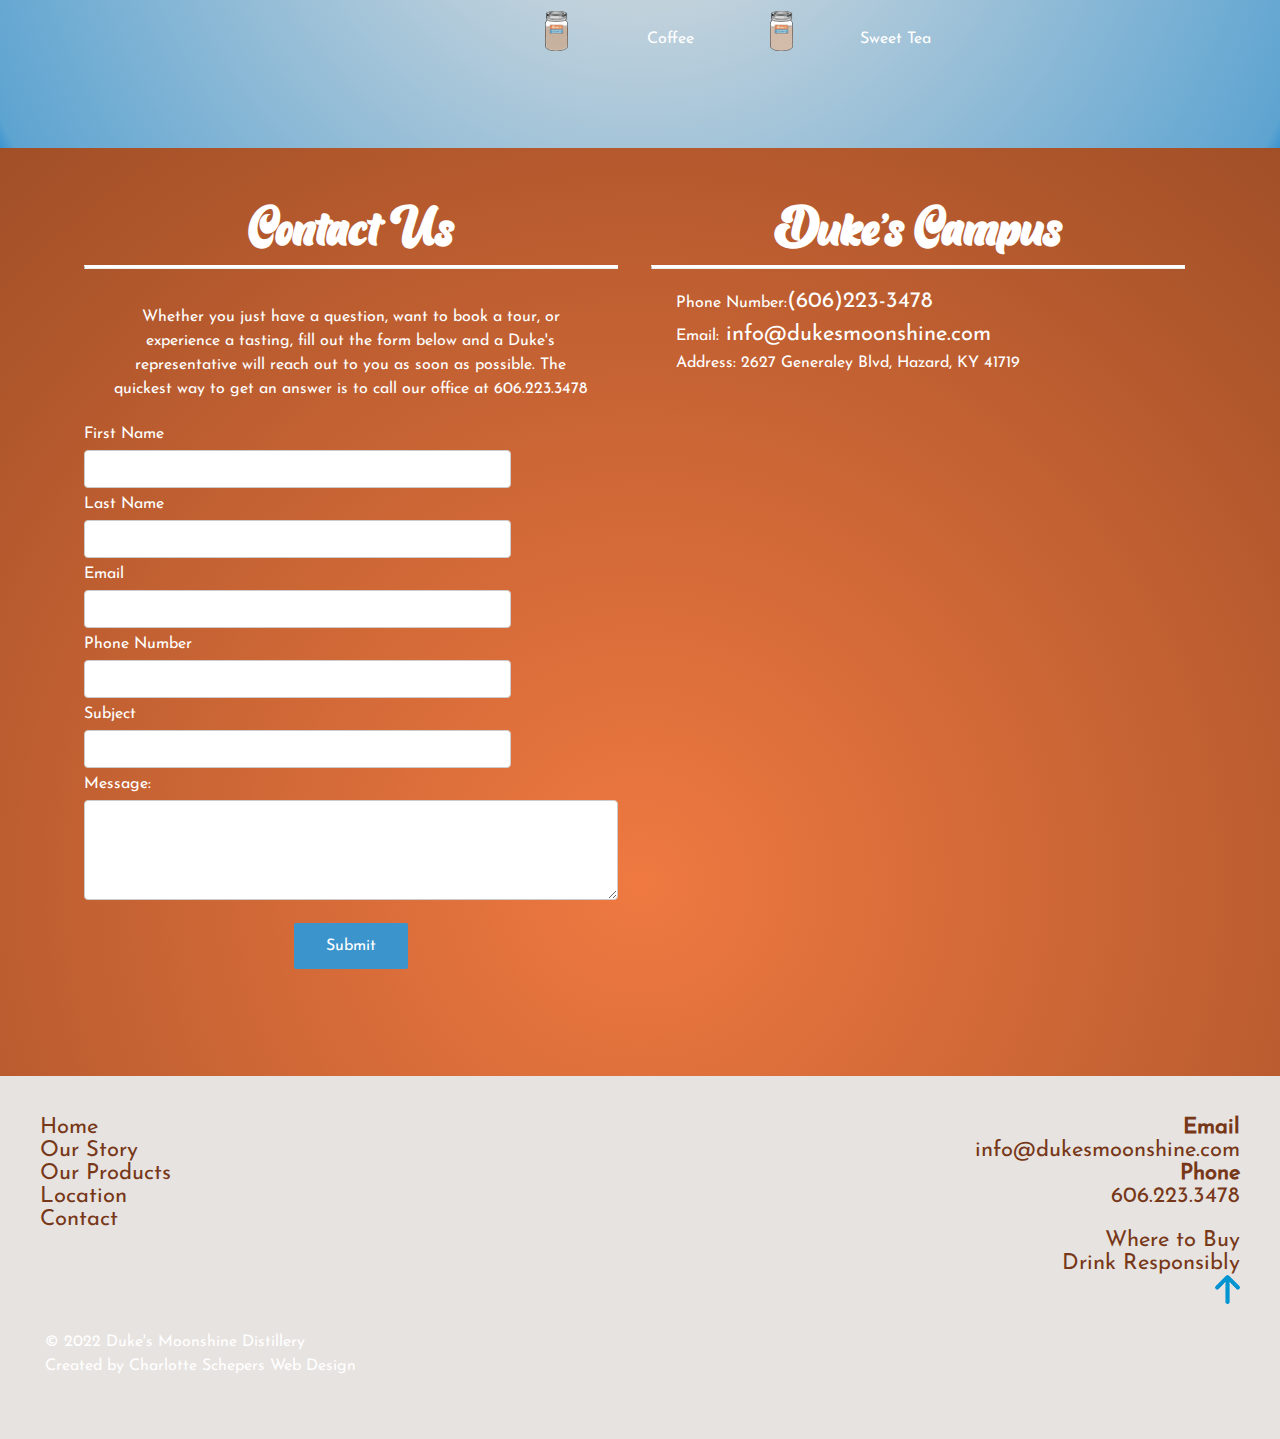
==== commit 05edfd23: "minor fixes" ====
--- a/index.html
+++ b/index.html
@@ -242,8 +242,9 @@
   </div>
   <div></div>
   <div class="right">
-    <a href= "mailto:info@dukesmoonshine.com"><b>Email</b>info@dukesmoonshine.com</a><br>
-    <a href="tel:+6062233478"><b>Phone</b>606.223.3478</a><br>
+    <a href= "mailto:info@dukesmoonshine.com"><b>Email<br></b>info@dukesmoonshine.com</a><br>
+    <a href="tel:+6062233478"><b>Phone<br></b>606.223.3478</a><br>
+    <br>
     <a href="#">Where to Buy</a><br>
     <a href="#">Drink Responsibly</a><br>
     <a href="#"><img src="images/arrow.png" alt="arrow"></a>
--- a/styles.css
+++ b/styles.css
@@ -24,9 +24,10 @@
   background-color: red;
 
 }
-.red-banner a {
+.red-banner a p {
   color: white;
   text-align: center;
+  padding-top: 15px;
 
 }
 
@@ -266,7 +267,7 @@
 .off-white {
   background: rgb(231,227,224);
 background: radial-gradient(circle, rgba(231,227,224,1) 0%, rgba(94,164,209,1) 98%, rgba(60,148,205,1) 100%);
-  height: 265px;
+  height: 325px;
   padding: 5px;
 
 }
@@ -368,6 +369,10 @@
     background: rgb(231,227,224);
 background: radial-gradient(circle, rgba(231,227,224,1) 0%, rgba(94,164,209,1) 98%, rgba(60,148,205,1) 100%);
 padding: 25px;
+  }
+
+  .blue-cover p {
+    text-align: center;
   }
 
   .wrapper2 {
@@ -647,7 +652,7 @@
   .off-white {
     background: rgb(231,227,224);
 background: radial-gradient(circle, rgba(231,227,224,1) 0%, rgba(94,164,209,1) 98%, rgba(60,148,205,1) 100%);
-    height: 20vh;
+    height: 31vh;
   }
 
   #about {
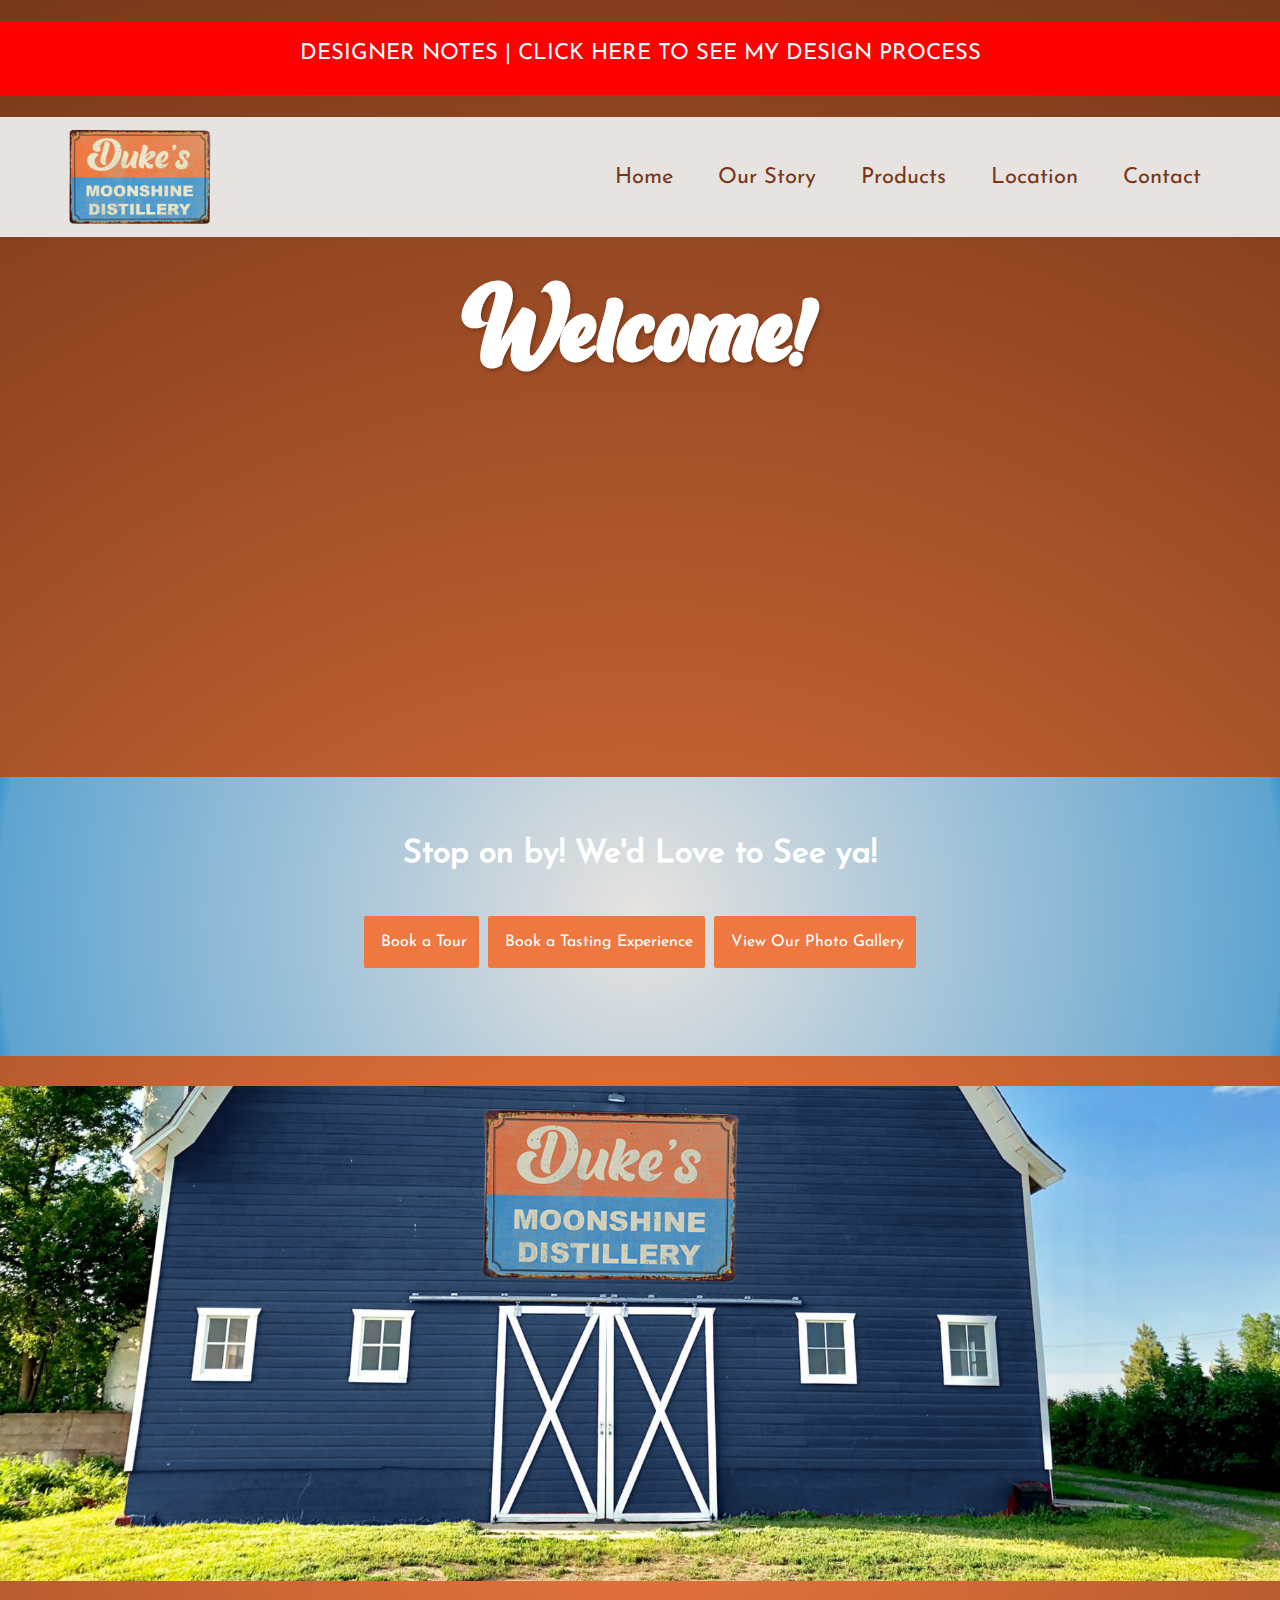
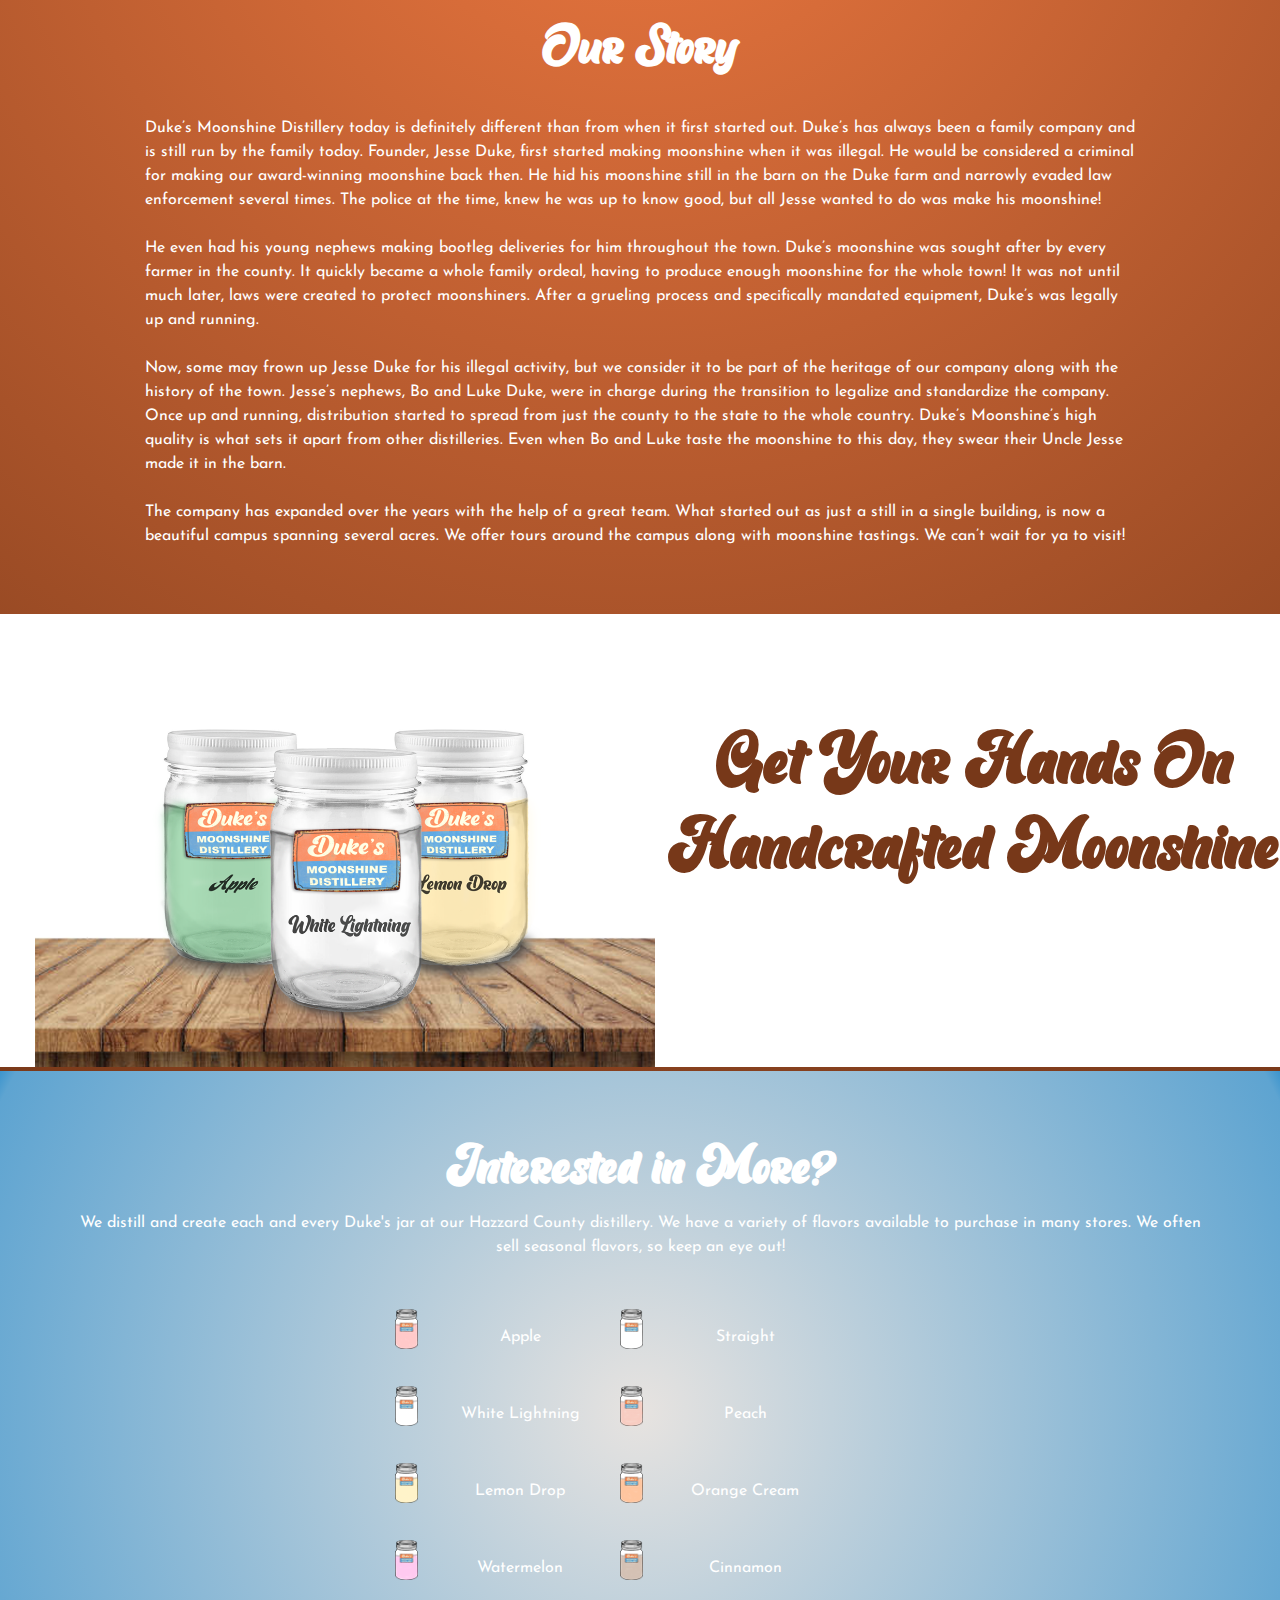
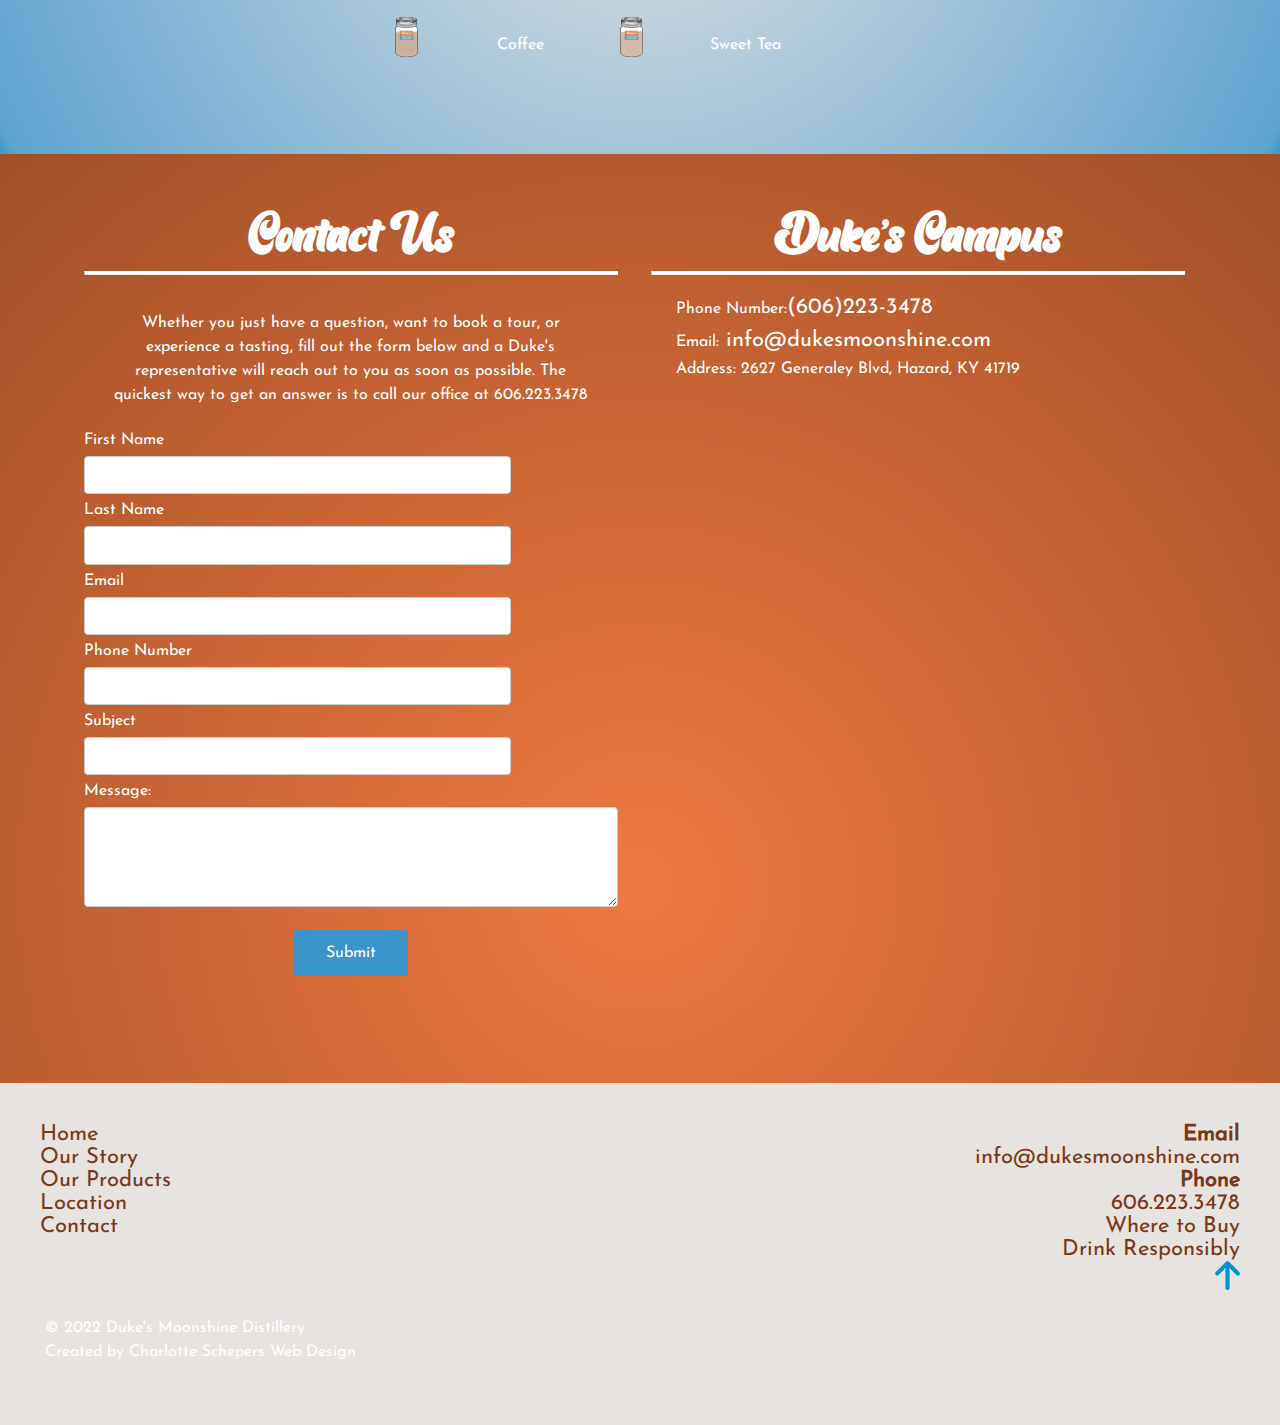
==== commit 7fe737c1: "updates" ====
--- a/index.html
+++ b/index.html
@@ -81,12 +81,14 @@
 </p>
 </div>
 
+<div class="products2"> </div>
+
 <div id="products" class="product-bkgd products">
 <img class="products-img" src="images/products.png" alt="moonshine jars">
 
 
-<h2>Get Your Hands On</h2>
-<p>HANDCRAFTED MOONSHINE</p>
+<h2>Get Your Hands On<br>
+  Handcrafted Moonshine</h2>
 </div>
 
 </div>
@@ -244,7 +246,6 @@
   <div class="right">
     <a href= "mailto:info@dukesmoonshine.com"><b>Email<br></b>info@dukesmoonshine.com</a><br>
     <a href="tel:+6062233478"><b>Phone<br></b>606.223.3478</a><br>
-    <br>
     <a href="#">Where to Buy</a><br>
     <a href="#">Drink Responsibly</a><br>
     <a href="#"><img src="images/arrow.png" alt="arrow"></a>
--- a/styles.css
+++ b/styles.css
@@ -311,15 +311,17 @@
 }
 
 .product-bkgd h2 {
-  color: #ef7941 !important;
+  color: #773819 !important;
   text-align: center;
   font-family: 'Barqish';
-  font-size: 4em;
-  text-shadow: 2px 2px 4px #773819;
-}
-
-
-.products {
+  font-size: 2.5em;
+
+}
+
+.products2 {
+      background-image: url("images/products.png");
+}
+.products {``
 
 
     min-height:400px;
@@ -330,12 +332,15 @@
 .product-bkgd {
   background-color: white;
   padding-top: 20px;
+
 }
 
 .products-img {
-  width: 100%;
+  width: 80%;
   display: inline-block;
-  padding: 20px;
+  padding: 20px 0 0 20px;
+  margin: auto;
+
 }
 
 .column {
@@ -502,7 +507,7 @@
 
 }
  .small-grid{
-    max-width:200px;
+    max-width:500px;
 /*  I added the grid template col widths to get
  this max-width number so the grid is
  centered. If the columns need to be wider,
@@ -693,10 +698,28 @@
 }
 
 .products-img {
-  min-width: 250px;
-  min-height: 220px;
-
-}
+  min-width: 150px;
+  width: 50%;
+ min-height: 125px;
+
+
+}
+
+
+
+.product-bkgd h2 {
+  color: #773819 !important;
+  text-align: center;
+  font-family: 'Barqish';
+  font-size: 4em;
+padding: 70px 0;
+}
+
+
+
+
+
+
 
 .brown-shadow {
 text-align: left;
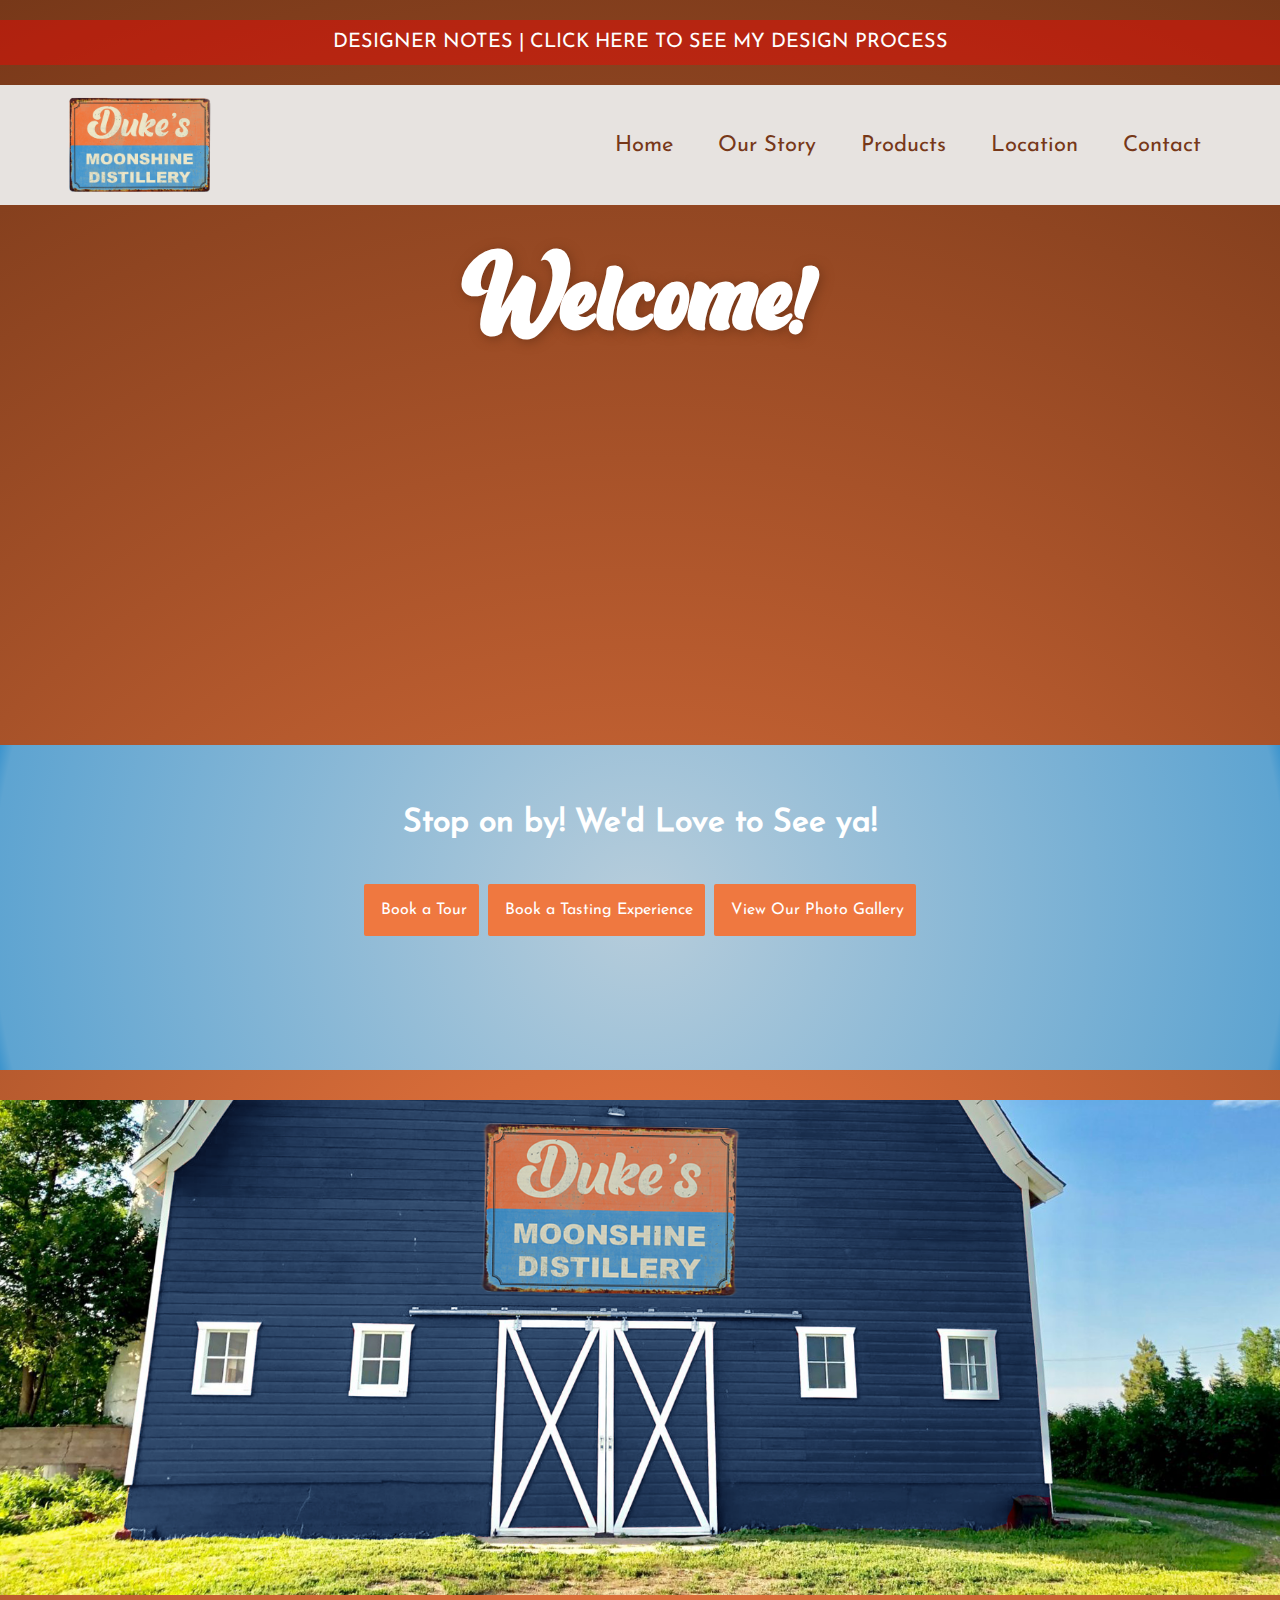
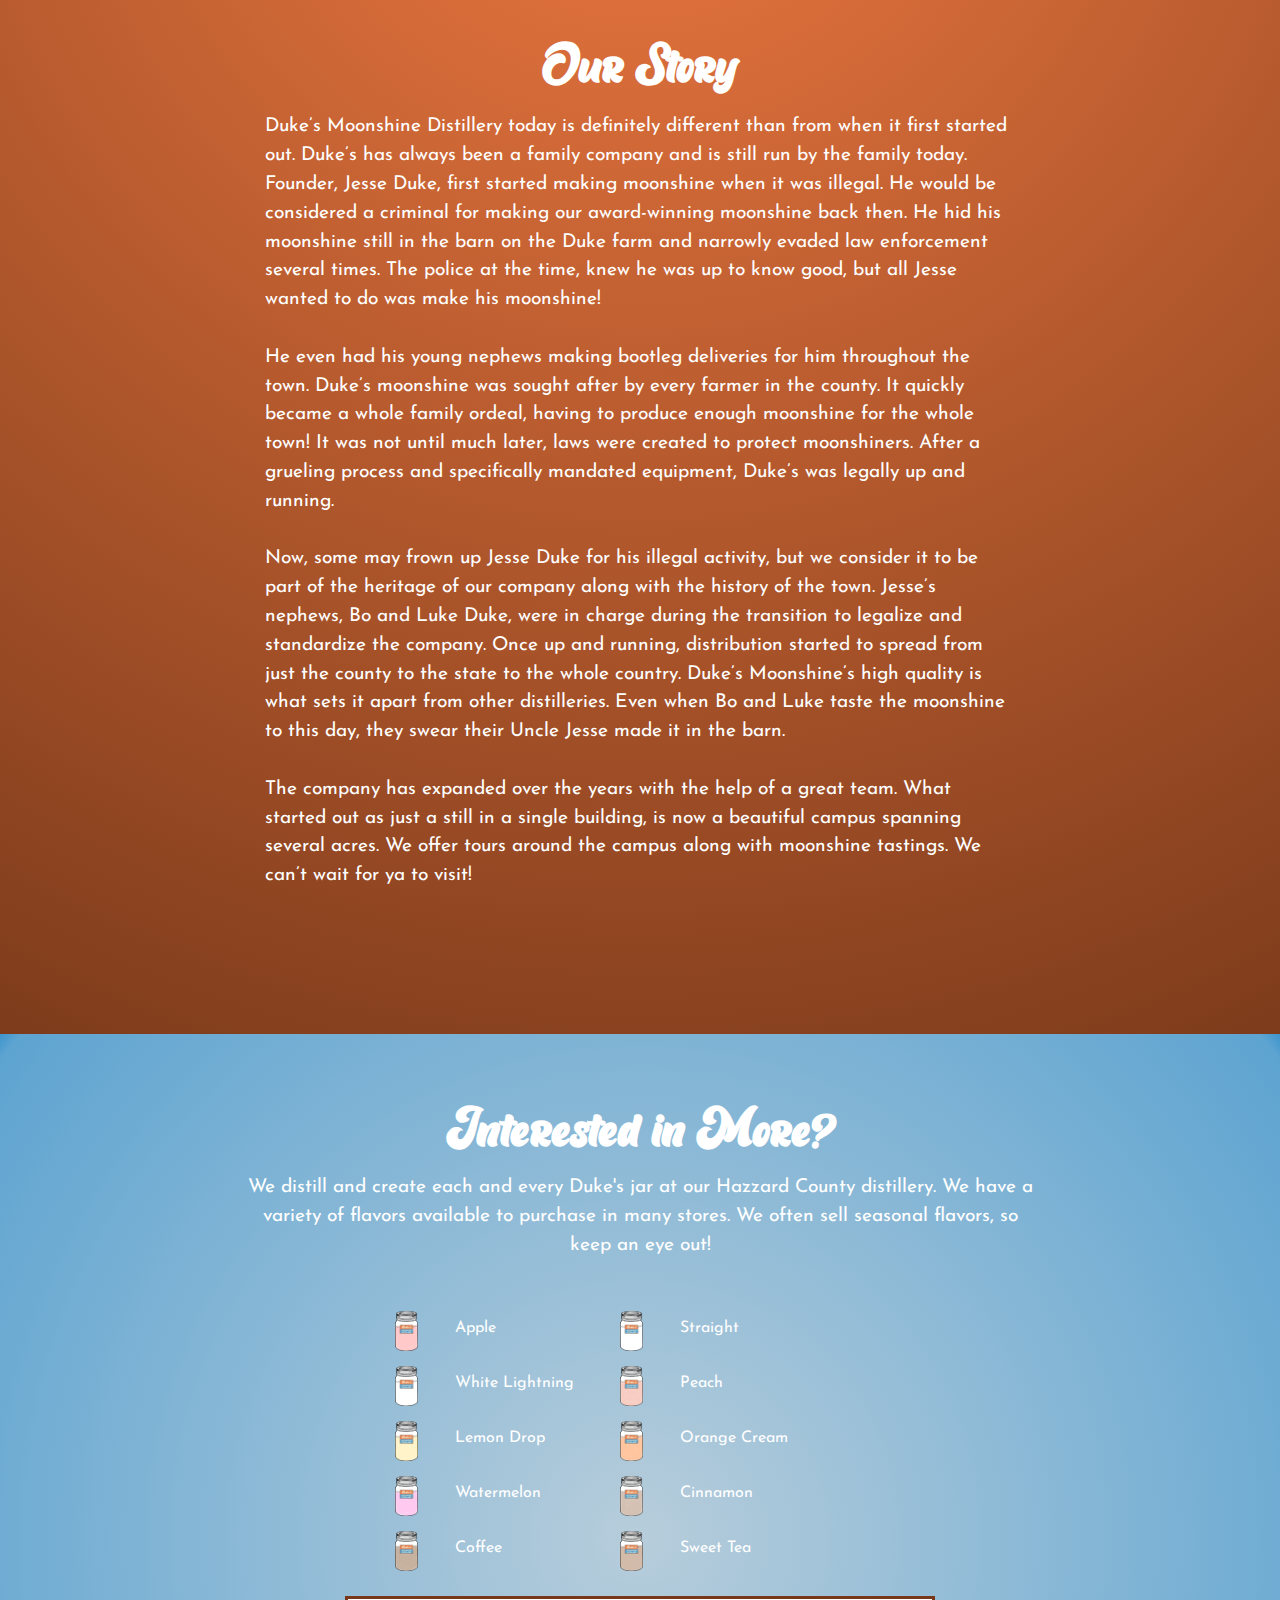
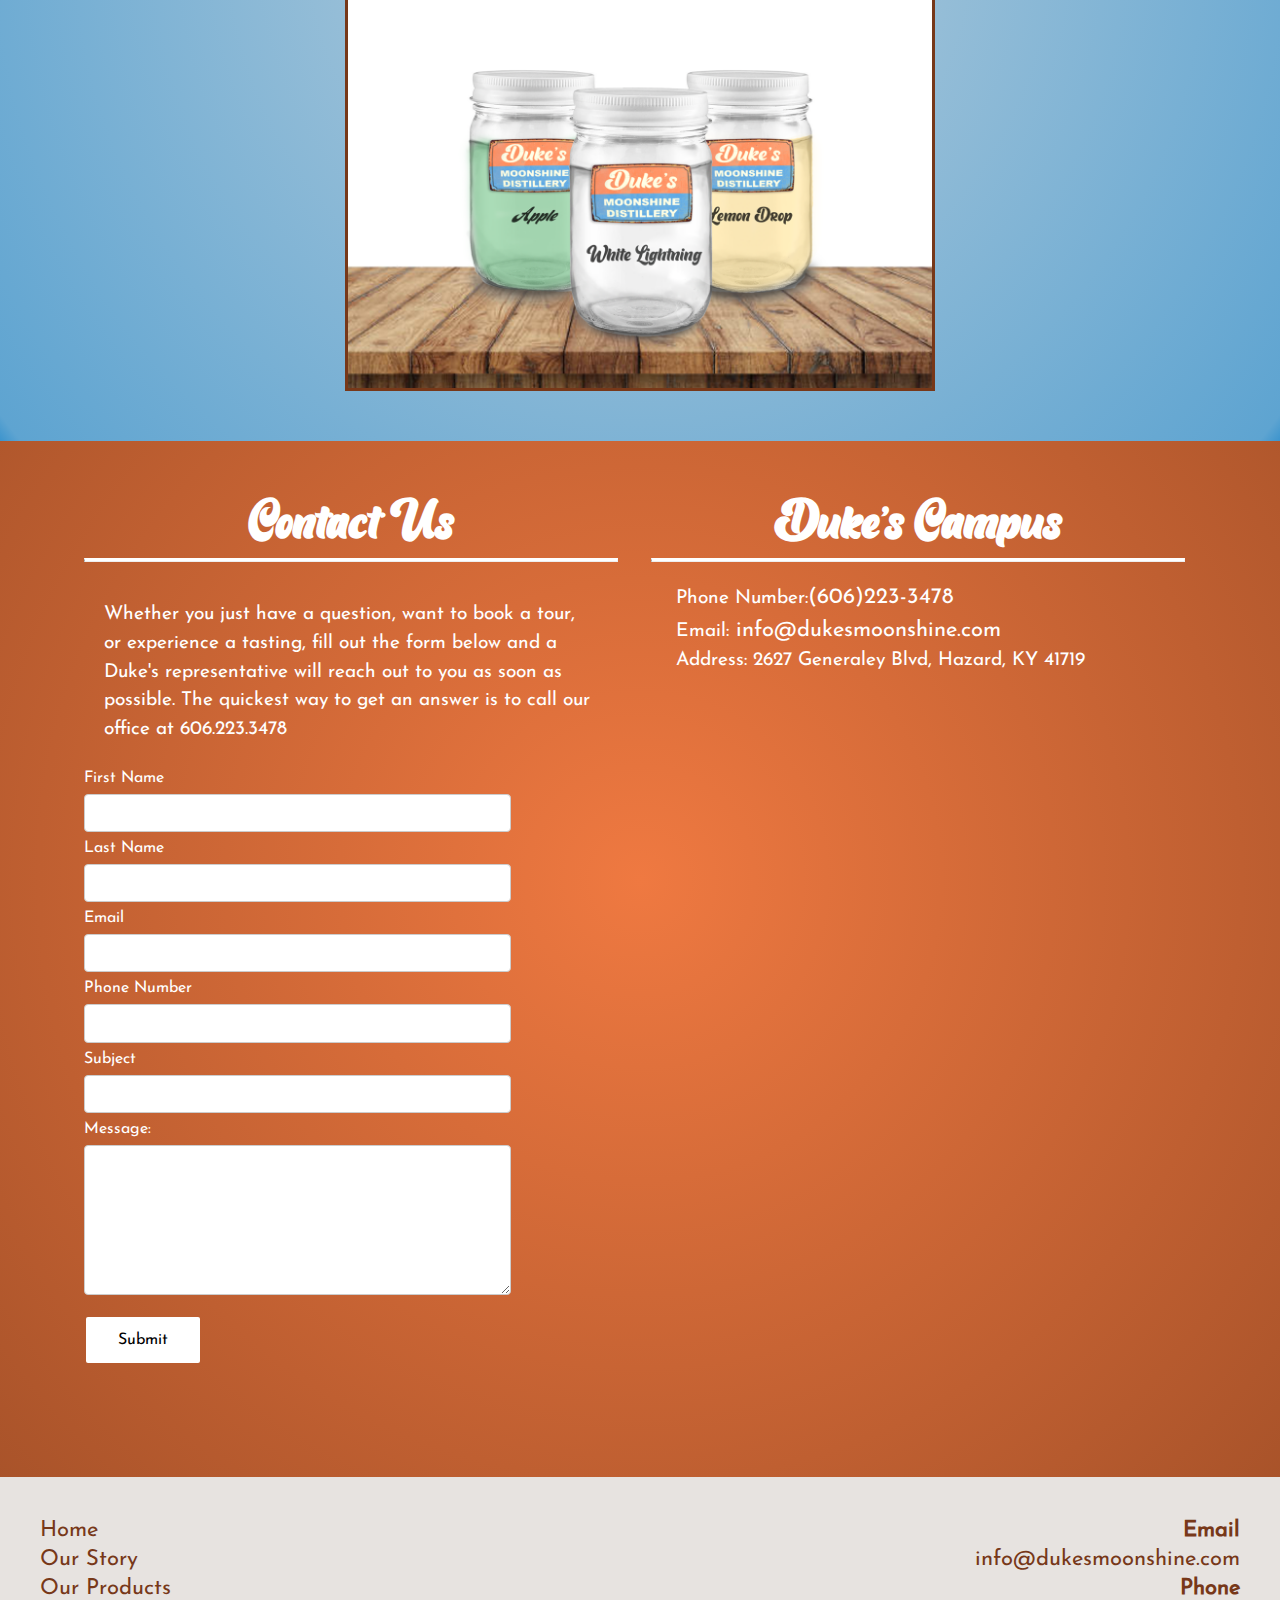
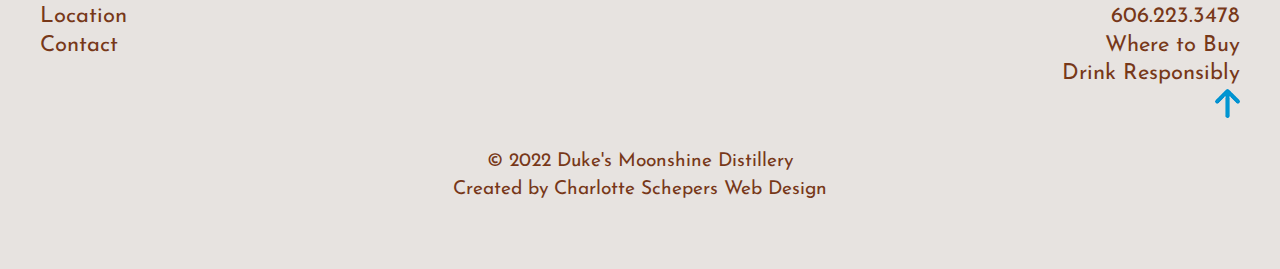
==== commit 018f37e9: "AF updates" ====
--- a/index.html
+++ b/index.html
@@ -5,7 +5,7 @@
     <meta charset="UTF-8">
     <meta http-equiv="X-UA-Compatible" content="IE=edge">
     <meta name="viewport" content="width=device-width, initial-scale=1.0">
-    <title>Home</title>
+    <title>Duke's Moonshine Distillery</title>
     <!-- import stylesheet -->
     <link rel="stylesheet" href="css/navbar.css">
     <link rel="stylesheet" href="styles.css">
@@ -22,7 +22,7 @@
         </div>
         <ul id="nav-list" class="nav-menu">
             <li class="menu-item">
-                <a href="#home">Home</a>
+                <a href="#">Home</a>
             </li>
             <li class="menu-item">
                 <!-- <a href="http://" target="_blank" rel="noopener noreferrer">Blog</a> -->
@@ -66,10 +66,10 @@
 
 <div class="header-img"></div>
 
-
-<h2 id="about" >Our Story</h2>
+<span id="about"></span>
 
 <div class="about">
+    <h2>Our Story</h2>
 <p>Duke’s Moonshine Distillery today is definitely different than from when it first started out. Duke’s has always been a family company and is still run by the family today. Founder, Jesse Duke, first started making moonshine when it was illegal. He would be considered a criminal for making our award-winning moonshine back then. He hid his moonshine still in the barn on the Duke farm and narrowly evaded law enforcement several times. The police at the time, knew he was up to know good, but all Jesse wanted to do was make his moonshine!<br>
 <br>
 He even had his young nephews making bootleg deliveries for him throughout the town. Duke’s moonshine was sought after by every farmer in the county. It quickly became a whole family ordeal, having to produce enough moonshine for the whole town! It was not until much later, laws were created to protect moonshiners. After a grueling process and specifically mandated equipment, Duke’s was legally up and running.<br>
@@ -81,14 +81,14 @@
 </p>
 </div>
 
-<div class="products2"> </div>
-
-<div id="products" class="product-bkgd products">
-<img class="products-img" src="images/products.png" alt="moonshine jars">
-
-
-<h2>Get Your Hands On<br>
-  Handcrafted Moonshine</h2>
+<span id="products"> </span>
+
+<div  class="product-bkgd products">
+
+
+
+<!-- <h2>Get Your Hands On<br>
+  Handcrafted Moonshine</h2> -->
 </div>
 
 </div>
@@ -96,6 +96,7 @@
 
 <div class="blue-cover">
 <h2>Interested in More?</h2>
+<br>
 <p> We distill and create each and every Duke's jar at our Hazzard County distillery. We have a variety of flavors available to purchase in many stores. We often sell seasonal flavors, so keep an eye out!</p>
 
 <!-- <div class="row">
@@ -173,8 +174,9 @@
 
     </div> <!--small col-->
 </div><!--small-grid-->
-
-</div>
+<img class="products-img" src="images/products.png" alt="moonshine jars">
+</div>
+
 
 
   <div id="contact" class="wrapper2">
--- a/styles.css
+++ b/styles.css
@@ -1,4 +1,4 @@
-@charset "utf-8";
+/* @charset "utf-8"; */
 
 /* fonts */
 
@@ -8,7 +8,9 @@
    font-weight: normal;
  }
 
-
+html{
+    scroll-behavior: smooth;
+}
 
 /* MAIN CONTENT --------------------------------- */
 body{
@@ -21,14 +23,14 @@
 }
 
 .red-banner {
-  background-color: red;
+  background-color: #ff000069;
 
 }
 .red-banner a p {
   color: white;
   text-align: center;
-  padding-top: 15px;
-
+  padding: 8px;
+  font-size: 0.9em;
 }
 
 * {
@@ -64,9 +66,9 @@
 
 }
 
-p {
+p{
 	color: white;
-    font-size: 1em;
+    font-size: 1.2em;
     line-height: 1.5;
     font-family: 'Josefin Sans', sans-serif;
     padding: 25px;
@@ -113,16 +115,16 @@
 
 }
 button[type=submit] {
- background-color: #3c94cd;
+ background-color: #fff;
  -moz-border-radius: 5px;
  -webkit-border-radius: 5px;
  border-radius: 2px;
- color: #fff;
+ color: #000;
  font-family: 'Josefin Sans', sans-serif;
  font-size: 1em;
  text-decoration: none;
  border: none;
-
+display:inline-block;
 }
 
 
@@ -265,8 +267,8 @@
 }
 
 .off-white {
-  background: rgb(231,227,224);
-background: radial-gradient(circle, rgba(231,227,224,1) 0%, rgba(94,164,209,1) 98%, rgba(60,148,205,1) 100%);
+  background: rgb(94, 164, 209);
+background: radial-gradient(circle, rgb(183, 205, 219) 0%, rgb(94, 164, 209) 98%, rgb(60, 148, 205) 100%);
   height: 325px;
   padding: 5px;
 
@@ -315,13 +317,16 @@
   text-align: center;
   font-family: 'Barqish';
   font-size: 2.5em;
-
 }
 
 .products2 {
       background-image: url("images/products.png");
-}
-.products {``
+      /* height: 500px; */
+      display: block;
+      background-position: center;
+      background-size: cover;
+}
+.products {
 
 
     min-height:400px;
@@ -336,11 +341,10 @@
 }
 
 .products-img {
-  width: 80%;
-  display: inline-block;
-  padding: 20px 0 0 20px;
-  margin: auto;
-
+  /* width: 80%; */
+  display: block;
+  margin: 20px auto auto auto;
+border:3px solid rgba(119,56,25,1);
 }
 
 .column {
@@ -352,7 +356,10 @@
     text-align: left;
     margin: auto;
   }
-
+#products{
+    padding-bottom: 50px;
+    display: block;
+}
   .product-bkgd p{
     color: #773819;
     font-size: 3em;
@@ -367,12 +374,13 @@
 
   li {
     padding: 15px;
+
     align-items: center;
   }
 
   .blue-cover {
-    background: rgb(231,227,224);
-background: radial-gradient(circle, rgba(231,227,224,1) 0%, rgba(94,164,209,1) 98%, rgba(60,148,205,1) 100%);
+      background: rgb(94, 164, 209);
+    background: radial-gradient(circle, rgb(183, 205, 219) 0%, rgb(94, 164, 209) 98%, rgb(60, 148, 205) 100%);
 padding: 25px;
   }
 
@@ -393,7 +401,7 @@
 
 form p, form{
 margin-bottom:5px;
-text-align: center;
+/* text-align: center; */
 }
 
 label{
@@ -425,8 +433,8 @@
 }
 
 textarea{
-min-height:100px;
-width: 100%;
+min-height:150px;
+width: 80%;
 padding: 2%;
 margin: 1.5% 0;
 font-size: 1em;
@@ -456,6 +464,7 @@
     font-family: 'Josefin Sans';
     background-color: #e7e3e0;
     padding: 20px;
+    line-height: 1.3;
 }
 
 footer:hover {
@@ -466,7 +475,7 @@
   color: #773819;
 }
 
-.footer p {
+footer p {
   color: #773819;
   text-align: center;
 }
@@ -489,7 +498,7 @@
 .left {
   text-align: left;
 }
-}
+
 i{
   text-align:right;
 }
@@ -497,6 +506,8 @@
 .about {
   margin: auto;
   padding: 25px;
+  width:90%;
+  max-width: 850px;
 }
 
 .small-col {
@@ -521,6 +532,9 @@
 }
 .small-grid p{
   height:30px;
+  text-align: left;
+  font-size: 1em;
+  margin-left: 0 !important;
 }
 
 @media only screen and (min-width:400px){
@@ -638,7 +652,7 @@
   display: flex;
   justify-content: center;
   font-size: 6em;
-  text-shadow: 2px 2px 4px #773819;
+  text-shadow: 2px 2px 12px #773819;
 }
 
   .orange-bar {
@@ -653,20 +667,20 @@
       padding-top: 0px;
 
   }
-
+/*
   .off-white {
     background: rgb(231,227,224);
 background: radial-gradient(circle, rgba(231,227,224,1) 0%, rgba(94,164,209,1) 98%, rgba(60,148,205,1) 100%);
     height: 31vh;
-  }
+  } */
 
   #about {
-    padding-top: 20px;
-
-  }
-
-
-  p {
+    padding-top: 90px;
+
+  }
+
+
+  p{
   text-align: left;
   }
 
@@ -695,6 +709,9 @@
   min-height: auto;
 
 
+}
+.products2 {
+    /* height: 78vh; */
 }
 
 .products-img {
@@ -750,6 +767,10 @@
   padding: 50px;
 }
 
+.blue-cover p{
+    max-width:850px;
+    margin:auto;
+}
 /* CONTACT ---------- */
 
   .wrapper2 {
@@ -803,10 +824,6 @@
   }
 
 
-  .about {
-    padding-right: 120px;
-    padding-left: 120px
-  }
 
   .apple {
     height: 25px;
@@ -818,3 +835,4 @@
     height: 25px;
     width: 15px;
   }
+}
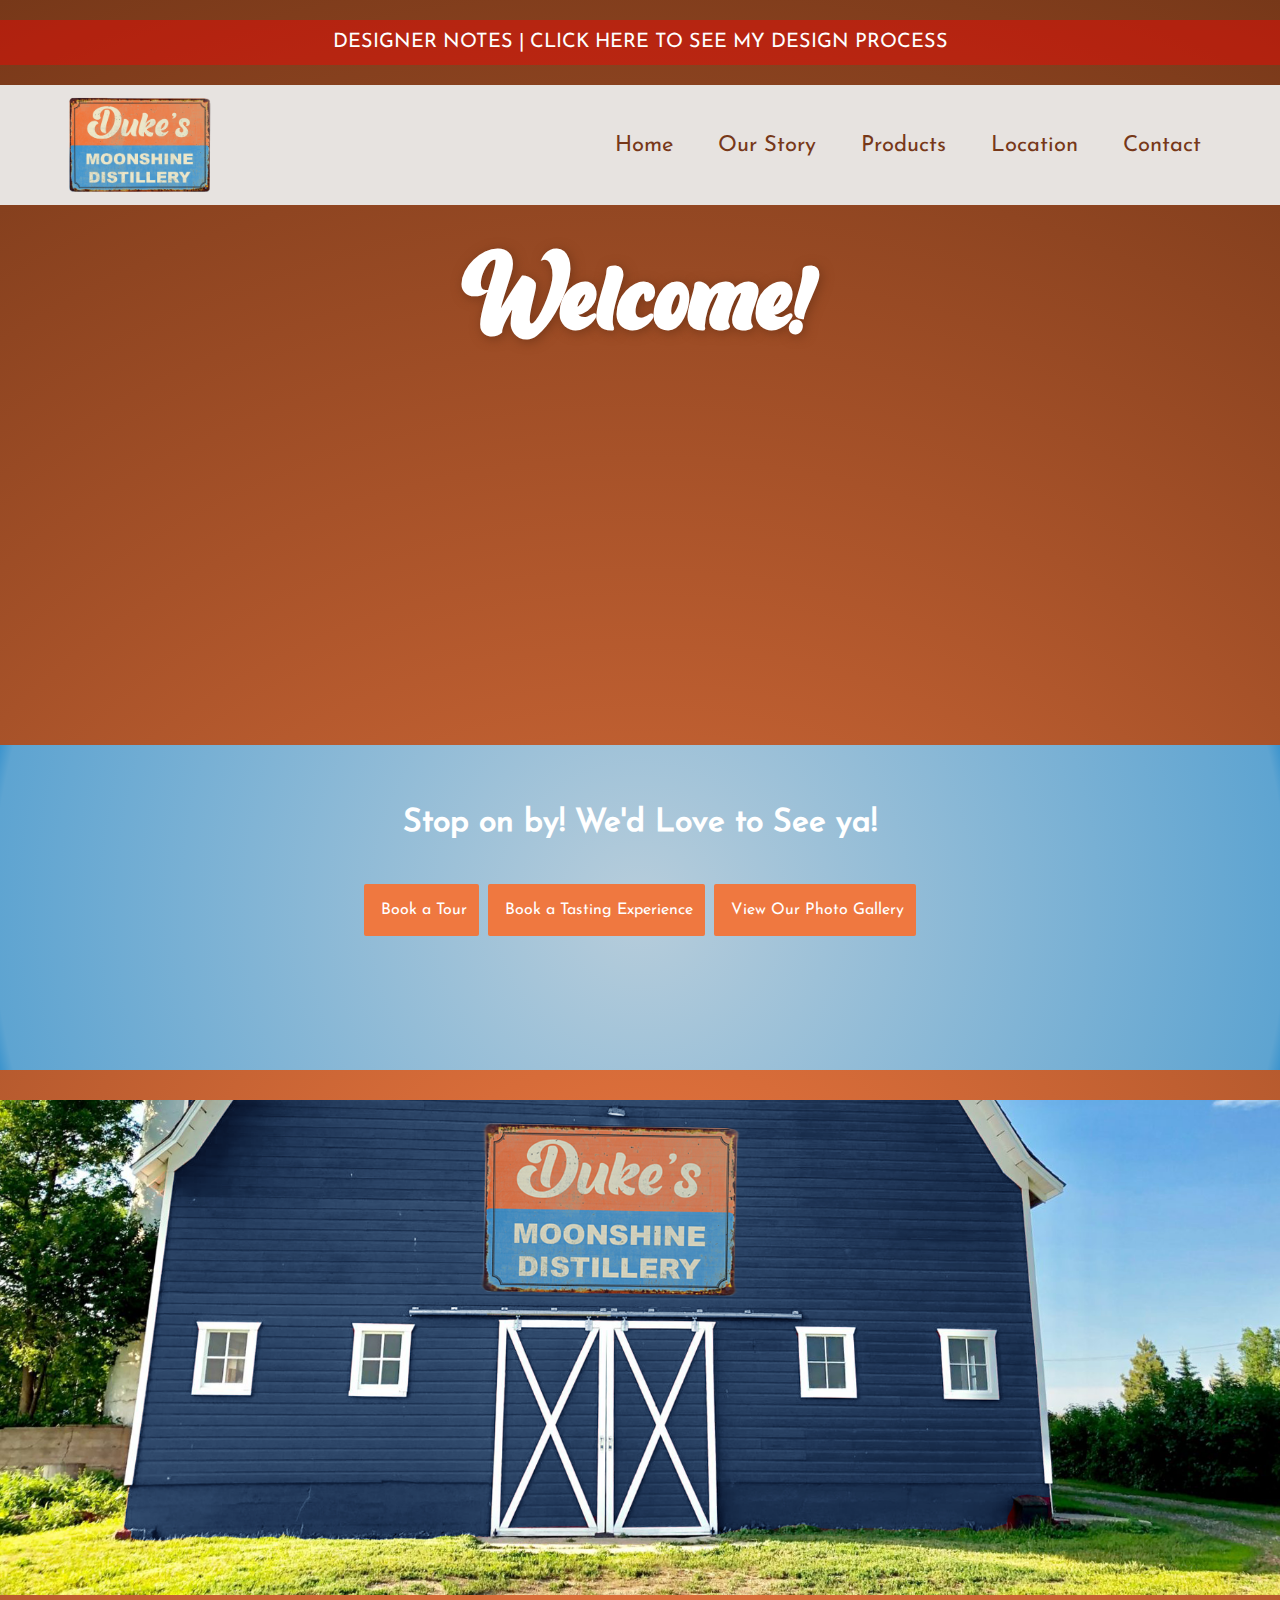
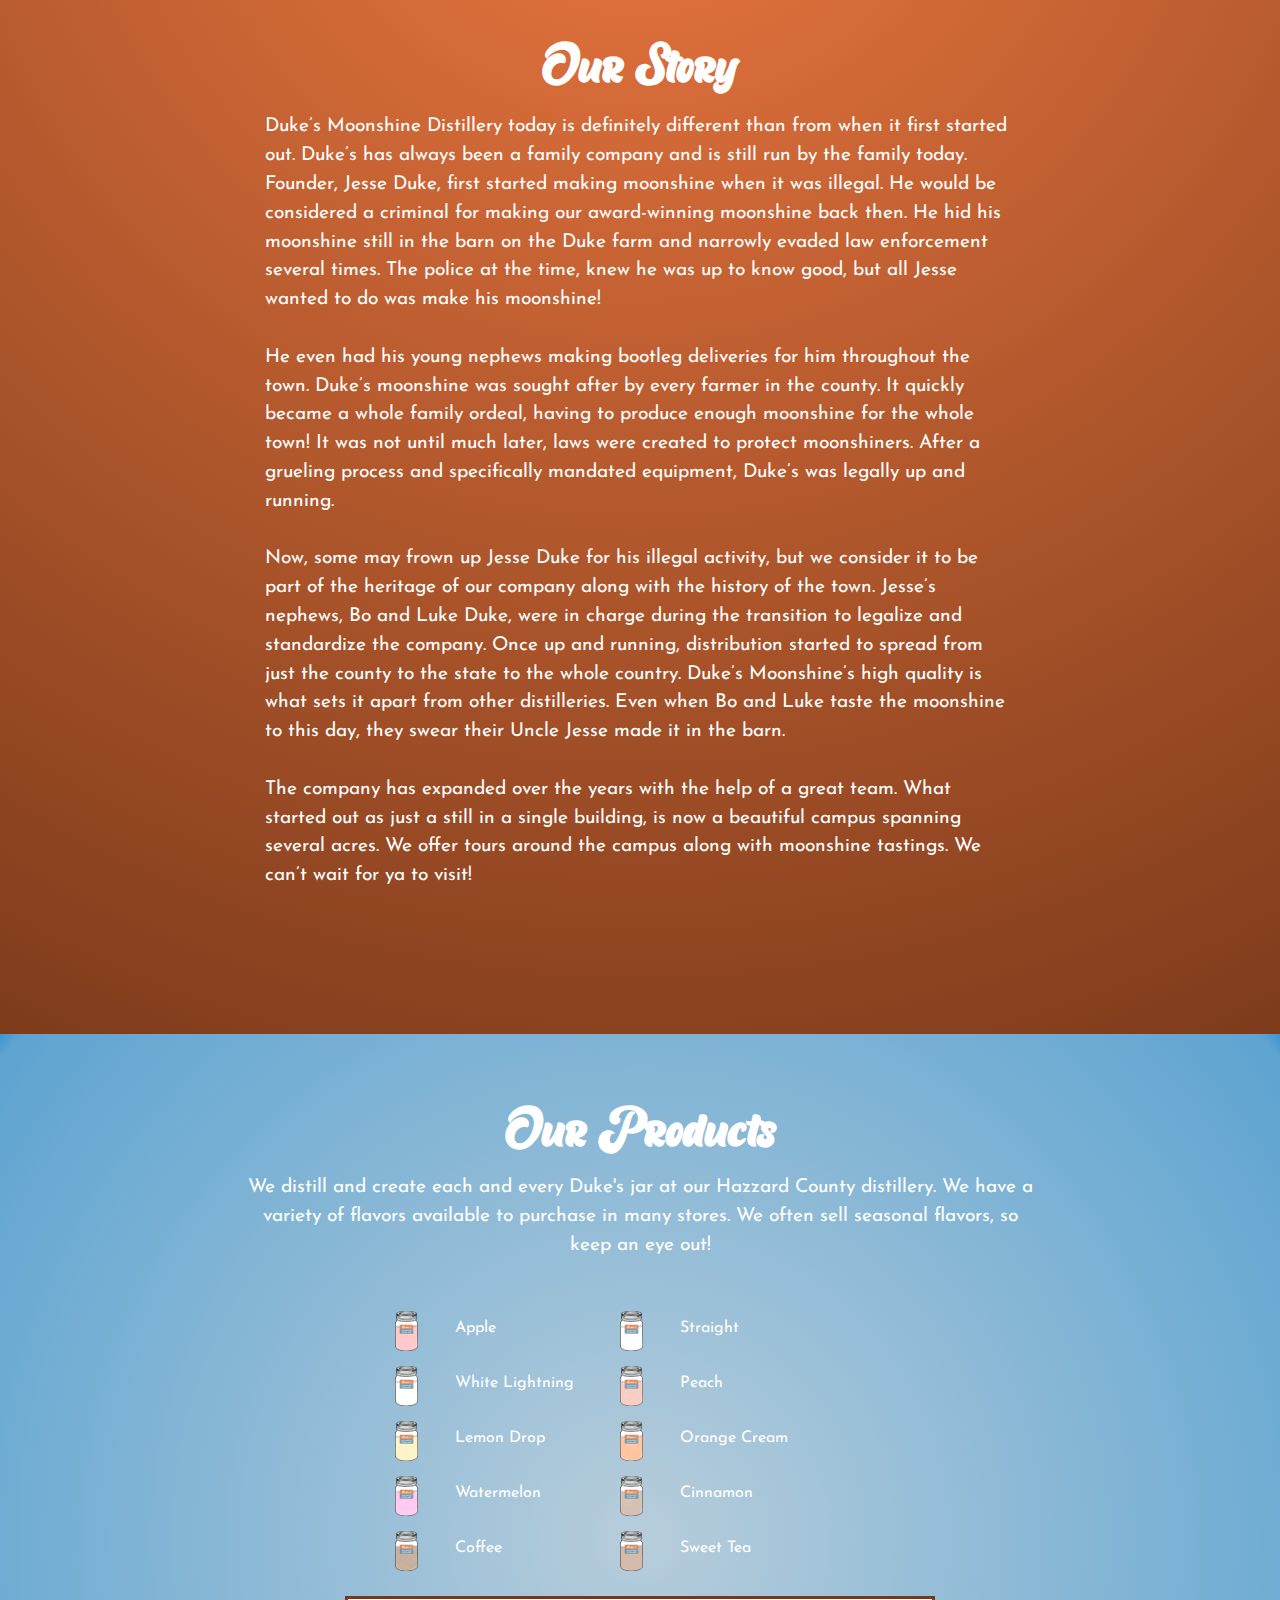
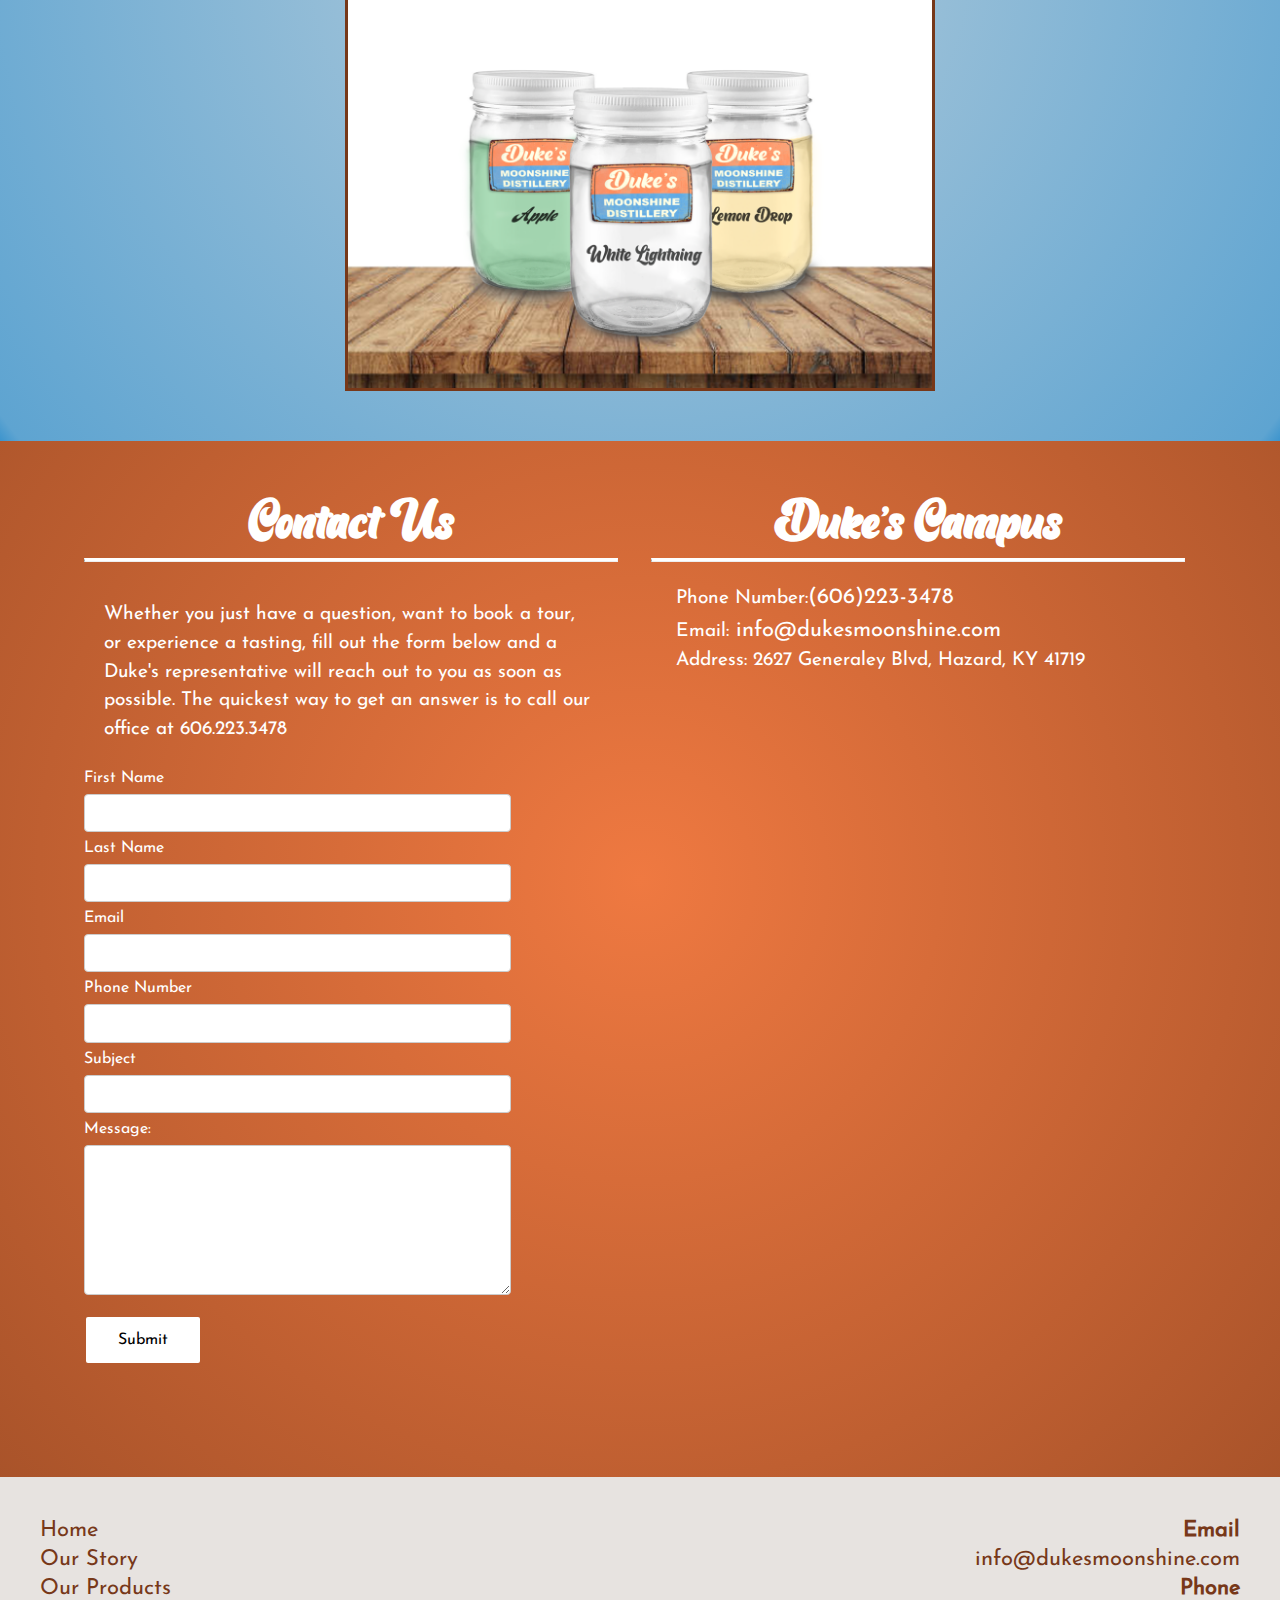
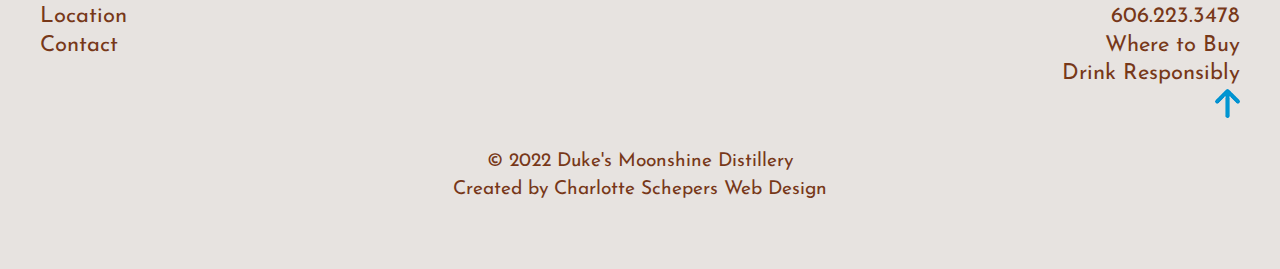
==== commit 7d80b717: "Update index.html" ====
--- a/index.html
+++ b/index.html
@@ -95,7 +95,7 @@
 
 
 <div class="blue-cover">
-<h2>Interested in More?</h2>
+<h2>Our Products</h2>
 <br>
 <p> We distill and create each and every Duke's jar at our Hazzard County distillery. We have a variety of flavors available to purchase in many stores. We often sell seasonal flavors, so keep an eye out!</p>
 
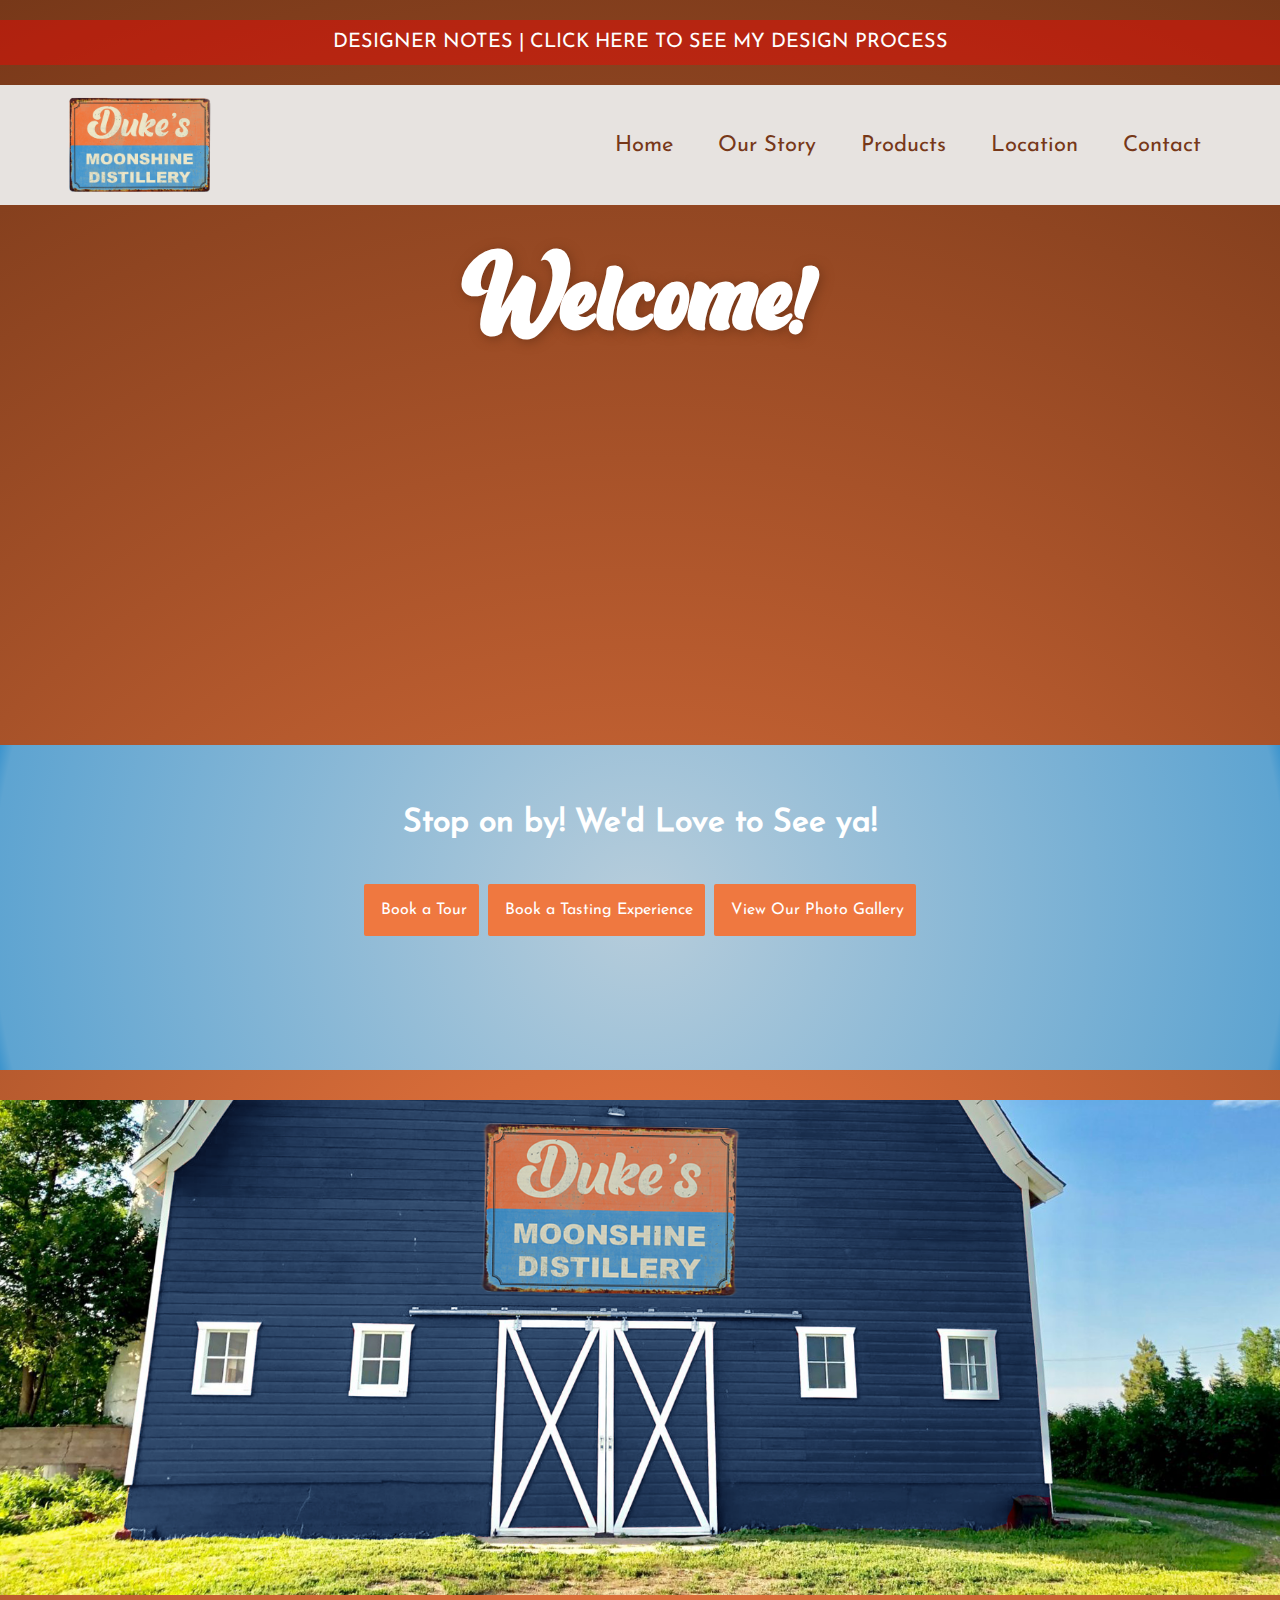
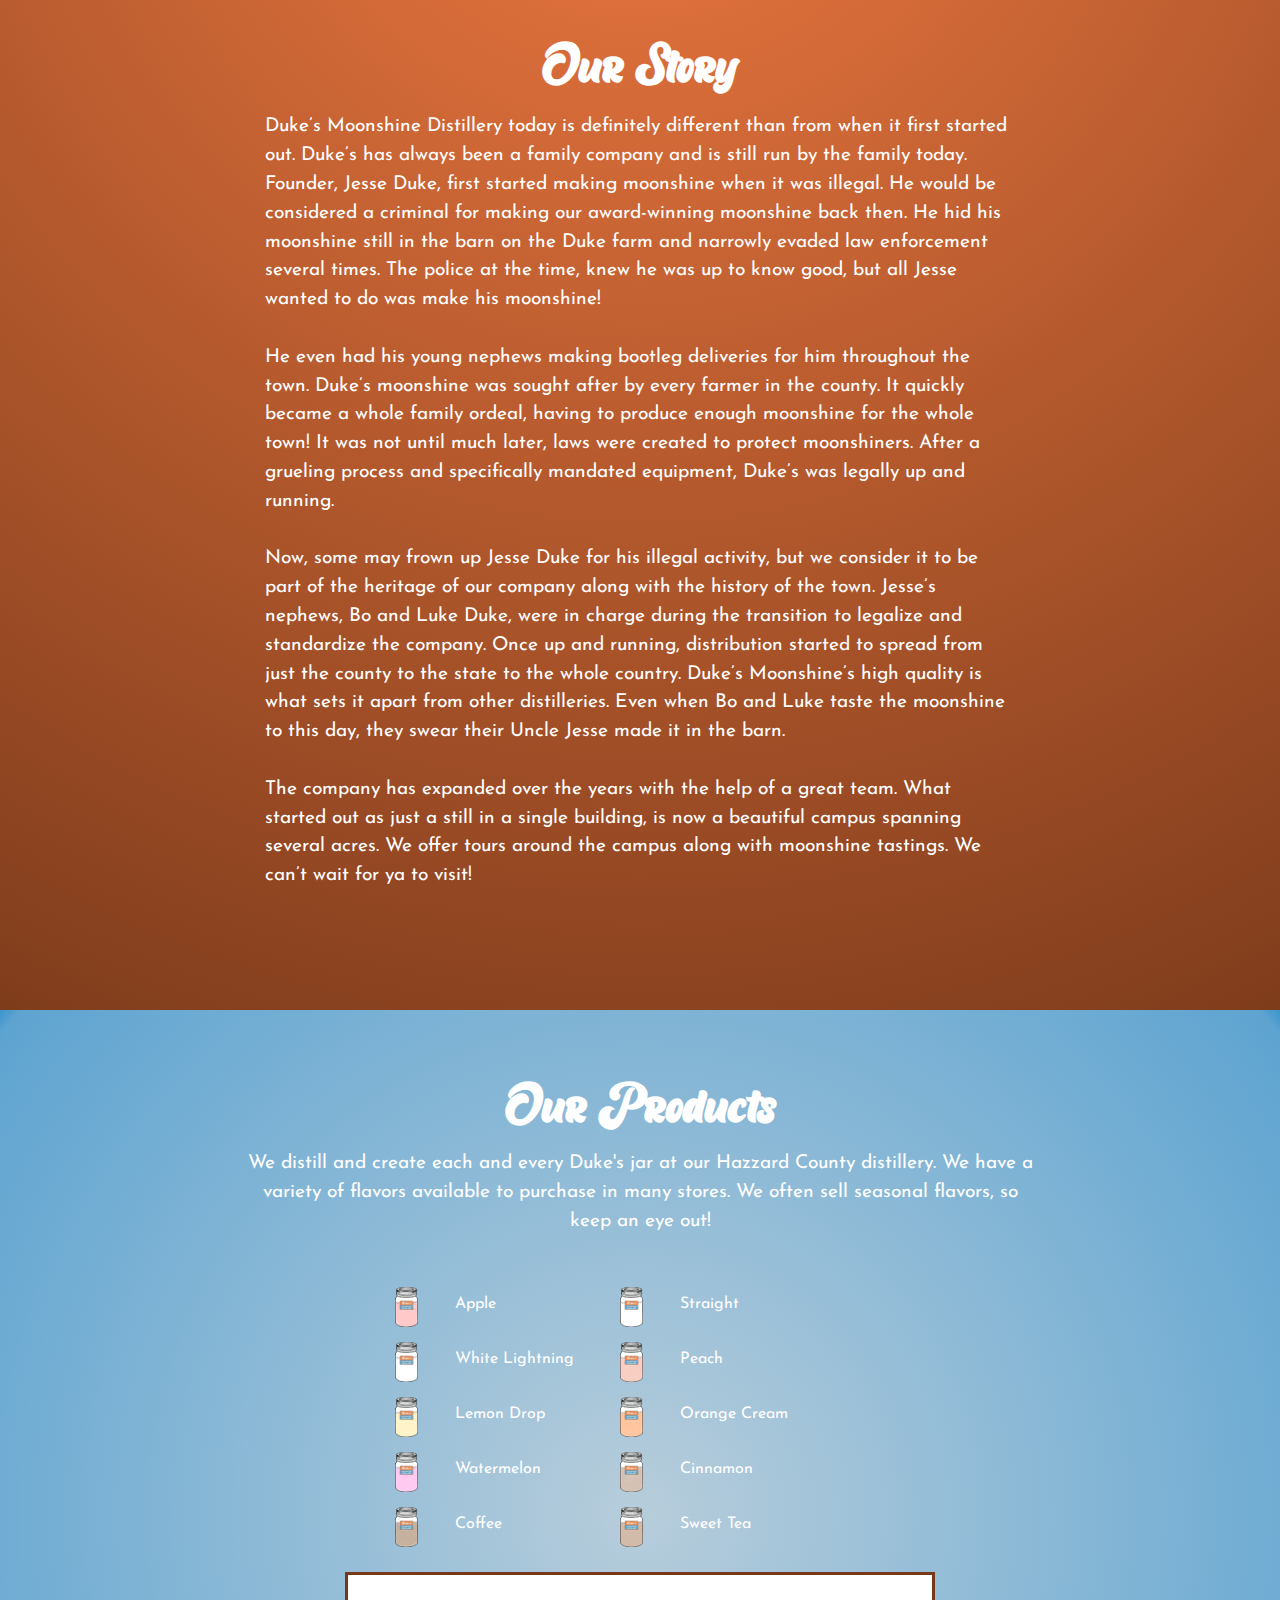
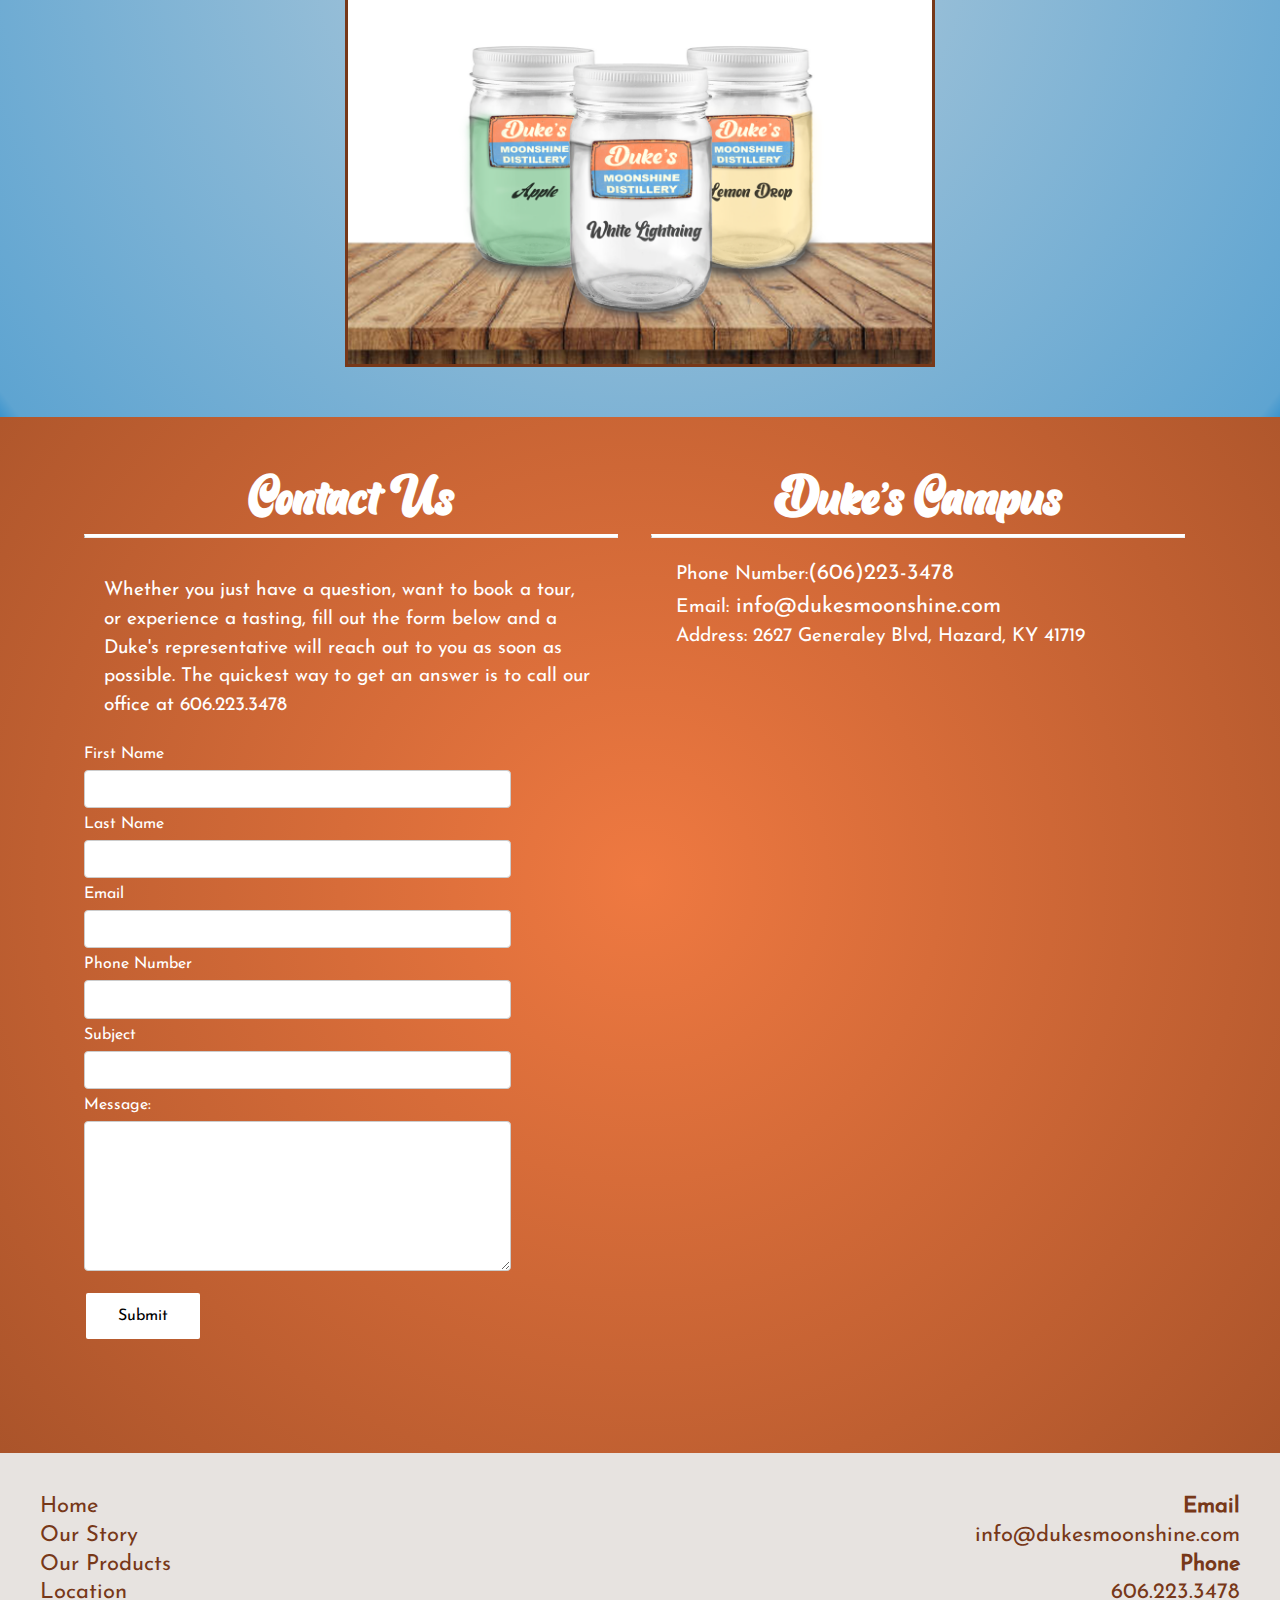
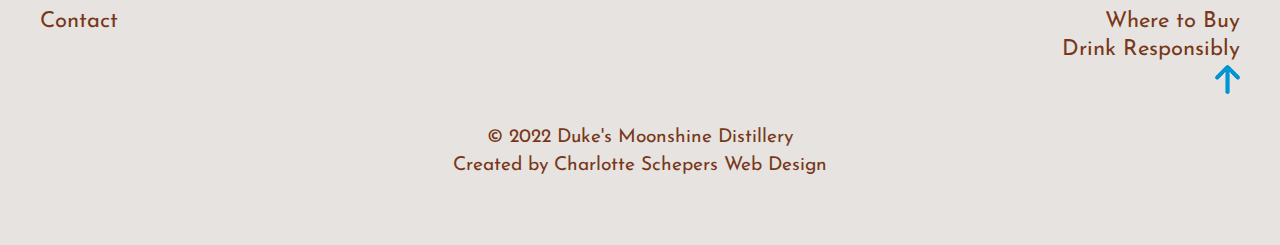
==== commit cd394b10: "updates" ====
--- a/index.html
+++ b/index.html
@@ -83,8 +83,6 @@
 
 <span id="products"> </span>
 
-<div  class="product-bkgd products">
-
 
 
 <!-- <h2>Get Your Hands On<br>
--- a/styles.css
+++ b/styles.css
@@ -269,7 +269,7 @@
 .off-white {
   background: rgb(94, 164, 209);
 background: radial-gradient(circle, rgb(183, 205, 219) 0%, rgb(94, 164, 209) 98%, rgb(60, 148, 205) 100%);
-  height: 325px;
+  min-height: 325px;
   padding: 5px;
 
 }
@@ -341,7 +341,7 @@
 }
 
 .products-img {
-  /* width: 80%; */
+  width: 80%;
   display: block;
   margin: 20px auto auto auto;
 border:3px solid rgba(119,56,25,1);
@@ -434,7 +434,7 @@
 
 textarea{
 min-height:150px;
-width: 80%;
+width: 100%;
 padding: 2%;
 margin: 1.5% 0;
 font-size: 1em;
@@ -481,7 +481,7 @@
 }
 
 .footer-grid {
-  display: grid;
+  display: block;
   grid-template-columns: 150px 1fr 300px;
   grid-gap: 10px;
   background-color: #e7e3e0;
@@ -789,6 +789,9 @@
   input{
       width:80%;
   }
+  textarea {
+    width: 80%;
+  }
   button{
       margin-top: 2%;
       margin-bottom: 2%;
@@ -823,6 +826,10 @@
     min-height: 150px;
   }
 
+  .footer-grid {
+    display: grid;
+  }
+
 
 
   .apple {
